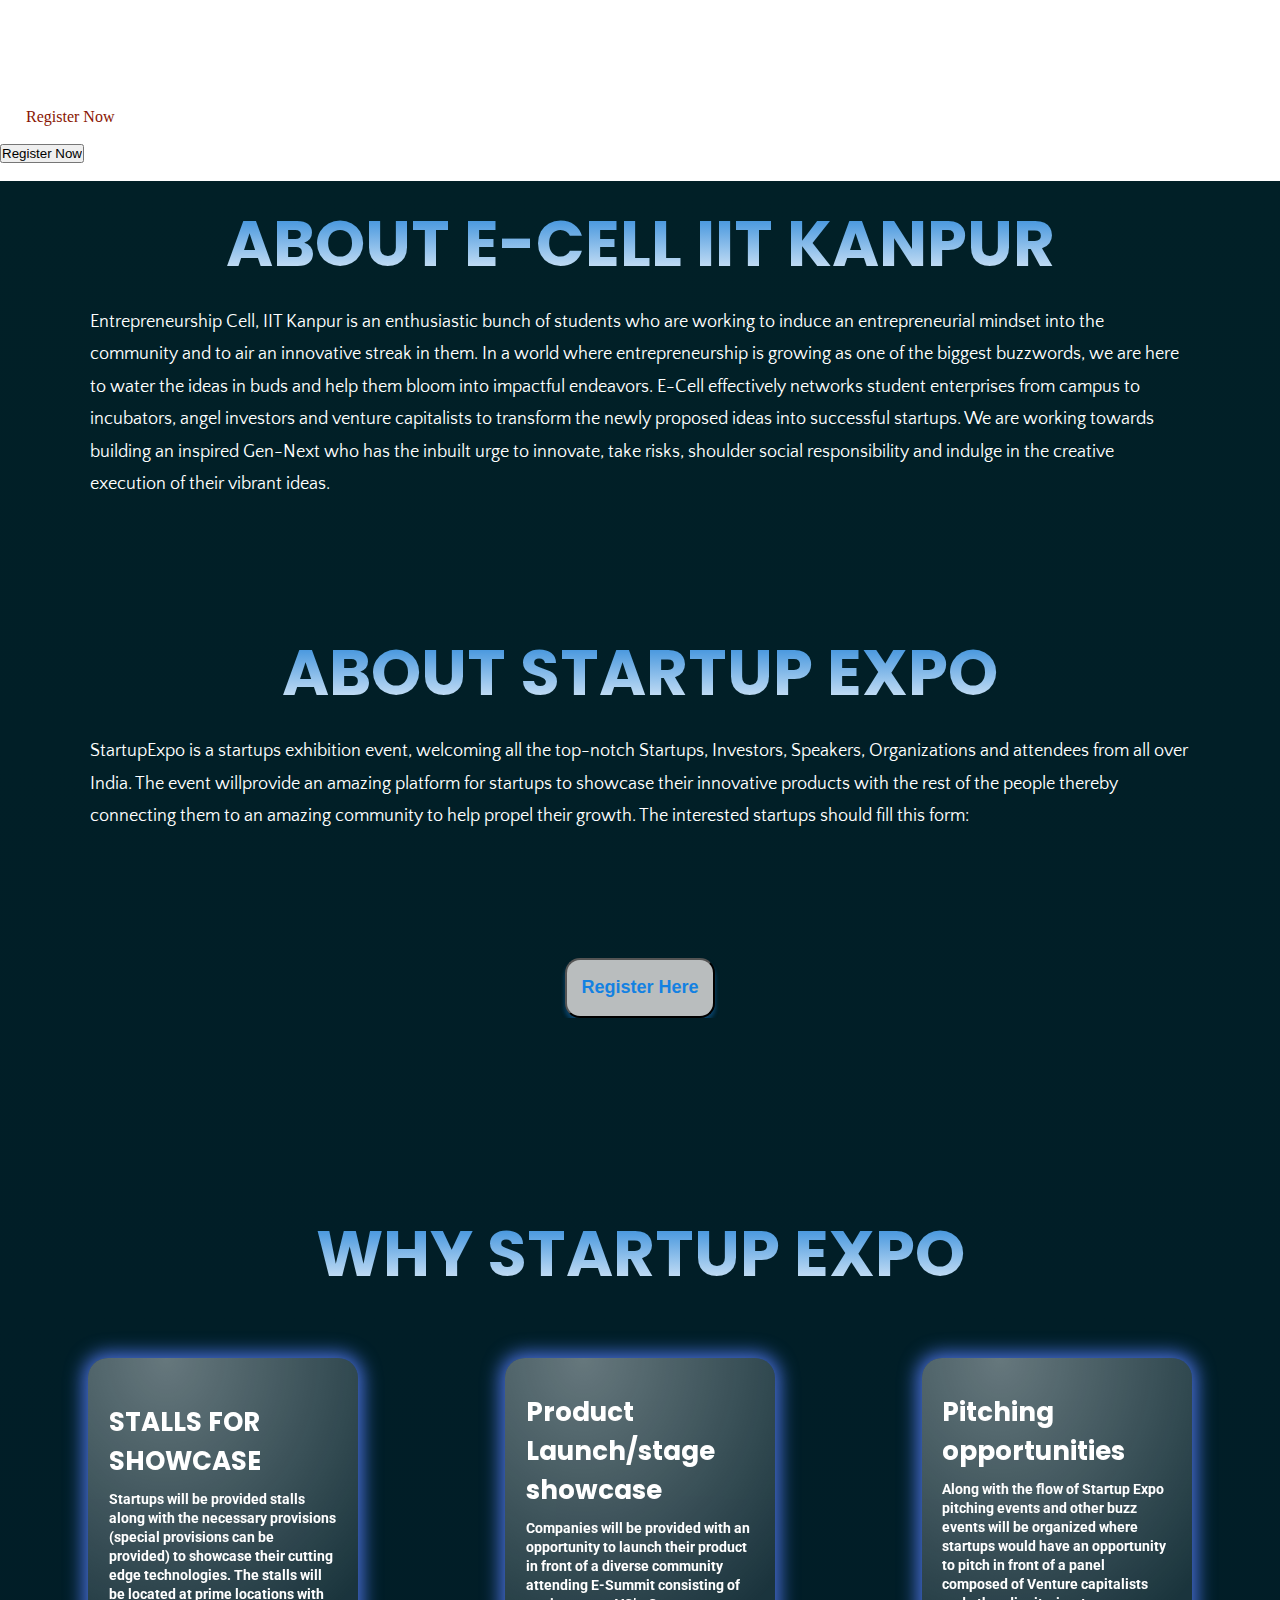
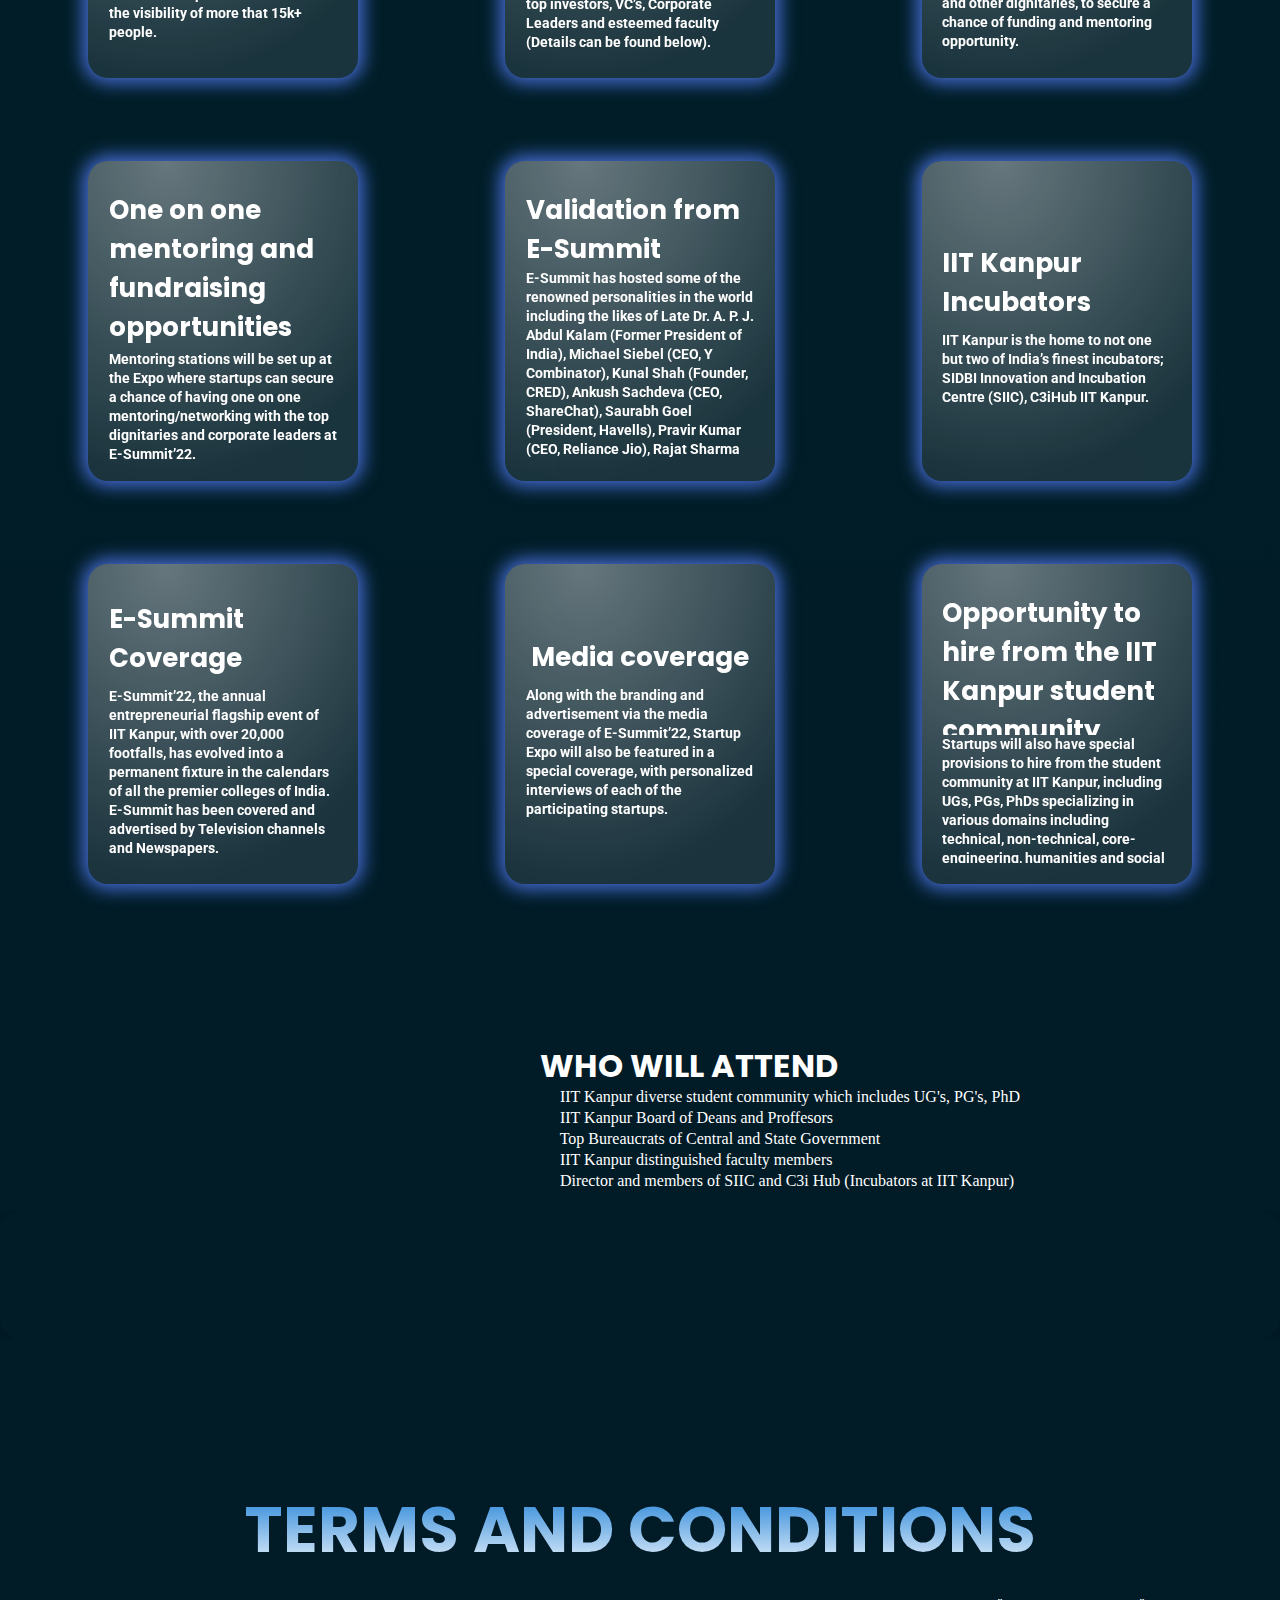
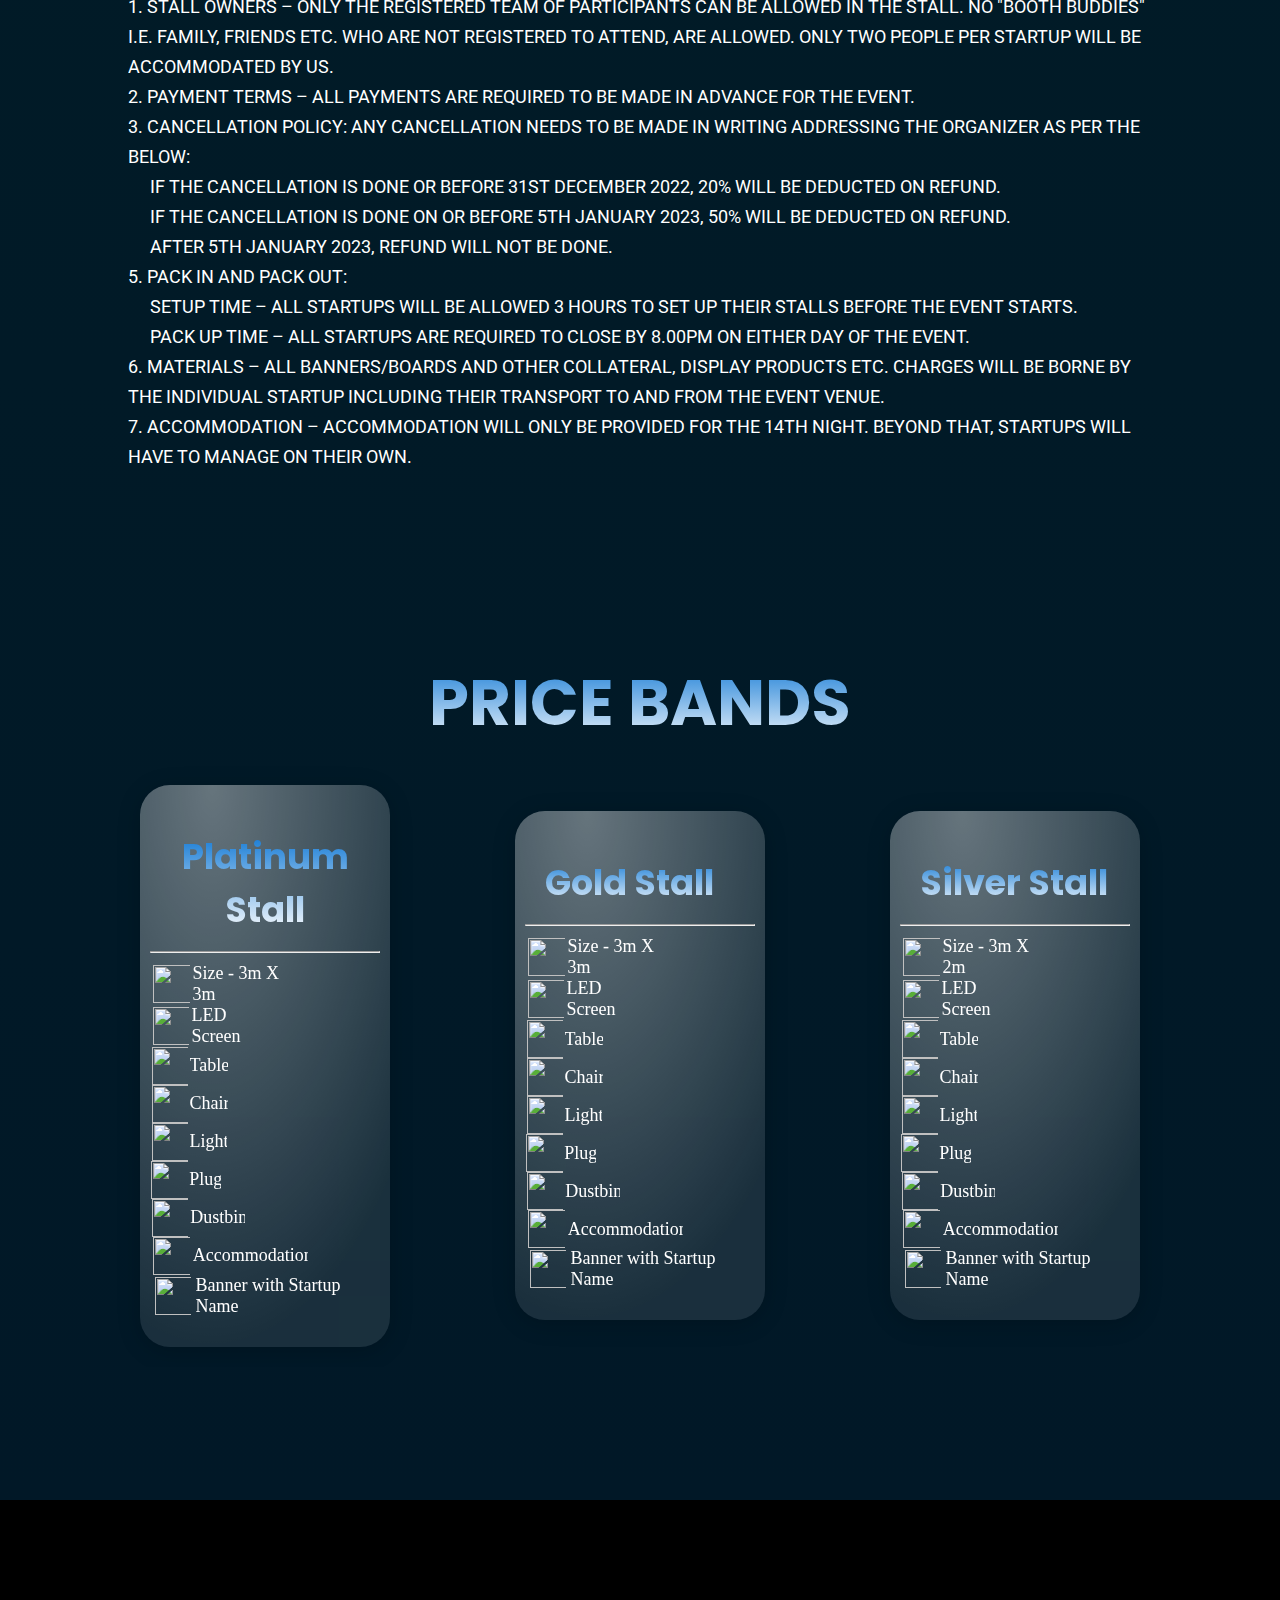
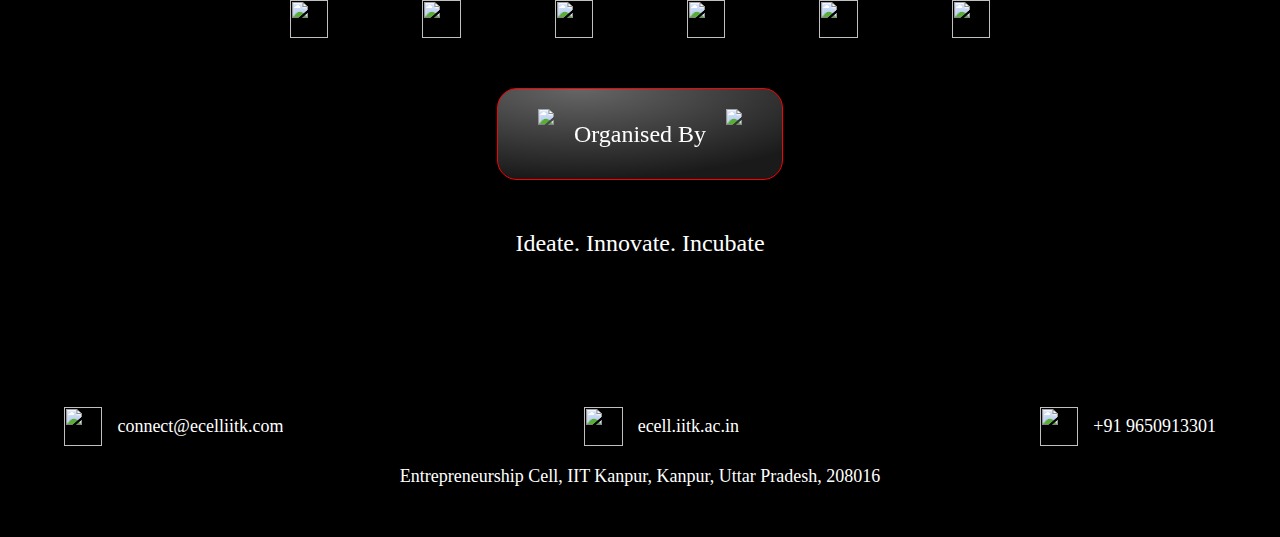
==== index.html @ f37b41d3 "navbar and footer resolved" ====
<!DOCTYPE html>
<html lang="en">
  <head>
    <meta charset="UTF-8" />
    <meta http-equiv="X-UA-Compatible" content="IE=edge" />
    <meta name="viewport" content="width=device-width, initial-scale=1.0" />
    <title>Startup Expo</title>
    <link rel="stylesheet" href="CSS/style.css" />
    <link rel="stylesheet" href="CSS/vendor.css" />
    <link rel="stylesheet" href="CSS/home.css" />
    <link rel="shortcut icon" href="img/E_Cell_Logo.png" type="image/x-icon" />
    <!-- <link rel="stylesheet" href="path/to/font-awesome/css/font-awesome.min.css"> -->
    <link
      rel="stylesheet"
      media="screen and (max-width: 900px)"
      href="CSS/mobile.css"
    />
    <link href="https://fonts.googleapis.com/css2?family=Poppins&family=Quattrocento+Sans&family=Ramabhadra&family=Roboto&display=swap" rel="stylesheet">
  </head>

  <body>
    <div
      style="
        background-color: rgb(0, 0, 0, 0.8);
        width: 100vw;
        height: 100vh;
        position: fixed;
        top: 0;
        left: 0;
        z-index: 10;
      "
      class="dull"
    ></div>
    <!-- Home Section  -->
    <div class="navlinks mobile-list vclassresp">
      <ul>
        <div class="nav-close-btn"></div>
        <li><a href="#home">HOME</a></li>
        <li><a href="#about">ABOUT</a></li>
        <li><a href="#competition">WHY EXPO</a></li>
        <li><a href="#exh-map">MAP</a></li>
        <li><a href="#pricing">PRICE</a></li>
        <!-- <li><a href="#speakers">SPEAKERS</a></li> -->
        <li>
          <a
            href="https://forms.gle/kv44EQSAVgBRCWER8"
            target="_blank"
            style="
              background-color: white;
              color: black;
              padding: 10px;
              border-radius: 5px;
            "
            >Register Now</a
          >
        </li>
      </ul>
    </div>
    <nav class="navbar background navback hnavresp">
      <a href="/"
        ><img src="img/E_Cell_Logo.png" alt="" class="src" style="width: 50px"
      /></a>
      <div class="navlinks navlist vclassresp">
        <ul>
          <div class="nav-close-btn"></div>
          <li><a href="#home">HOME</a></li>
          <li><a href="#about">ABOUT</a></li>
          <li><a href="#competition">WHY EXPO</a></li>
          <!-- <li><a href="#competition">COMPETITIONS</a></li> -->
          <li><a href="#exh-map">MAP</a></li>
          <li><a href="#pricing">PRICE</a></li>
          <!-- <li><a href="#sponsors">SPONSORS</a></li> -->
          <li>
            <a
              href="https://forms.gle/kv44EQSAVgBRCWER8"
              target="_blank"
              style="
                background-color: white;
                color: #891502;
                padding: 10px;
                border-radius: 5px;
              "
              >Register Now</a
            >
          </li>
        </ul>
      </div>

      <div class="burger">
        <div class="line"></div>
        <div class="line"></div>
        <div class="line"></div>
      </div>
    </nav>

    <section id="home">
      <!-- <div class="hp-bg">
        <img src="img/home.png" alt="">
      </div> -->
      <div class="homepage">
        
        <div class="home-main">
          <!-- <div class="hp-img">
            <img class="animate-intro" src="img/lg.png" alt="" />
          </div> -->
          
          <div class="hp-content">
            <img src="img/st-expo.png" alt="">
          </div>
          <div class="hp-btn">
            <!-- <button class="home-btn">Get Merchandise</button> -->
            <button onclick="window.location.href = 'https://forms.gle/kv44EQSAVgBRCWER8';" class="home-btn colo">Register Now</button>
          </div>
        </div>
        <img class="gold" src="img/goldsphere.png" alt="" />
      </div>
    </section>
    <div class="for-bg">
    <section id="about">
      <div class="common">
        <div class="abo">
          <!-- <div class="gear">
                    <img src="img/block.png" alt="">
                </div> -->
          <div class="abo-main">
            <!-- <div class="abo-img">
                        <img  class="gear-img"src="img/gear.png" alt="">
                        <div class="triangle">
                            <img style="    position: relative; top: -85px;"  src="img/triangle1.png" alt="">
                            <img src="img/triangle2.png" alt="">
                        </div>
                    </div> -->
            <div class="heading">
              <h1>ABOUT E-CELL IIT KANPUR</h1>
            </div>
            <div class="para">
              <!-- <img class="para-img-1" src="img/exp-ellipse.png" alt=""> -->
              <p>
                Entrepreneurship Cell, IIT Kanpur is an enthusiastic bunch of students who are working to induce an entrepreneurial mindset into the community and to air an innovative streak in them. In a world where entrepreneurship is growing as one of the biggest buzzwords, we are here to water the ideas in buds and help them bloom into impactful endeavors. E-Cell effectively networks student enterprises from campus to incubators, angel investors and venture capitalists to transform the newly proposed ideas into successful startups. We are working towards building an inspired Gen-Next who has the inbuilt urge to innovate, take risks, shoulder social responsibility and indulge in the creative execution of their vibrant ideas.
              </p>
              <!-- <img class="para-img-2" src="img/exp-ellipse.png" alt=""> -->
            </div>
            <div class="heading">
              <h1>ABOUT STARTUP EXPO</h1>
            </div>
            <div class="para">
              <!-- <img class="para-img-1" src="img/exp-ellipse.png" alt=""> -->
              <p>
                StartupExpo is a startups exhibition event, welcoming all the top-notch Startups, Investors, Speakers, Organizations and attendees from all over India. The event willprovide an amazing platform for startups to showcase their innovative products with the rest of the people thereby connecting them to an amazing community to help propel their growth. The interested startups should fill this form:
              </p>
              <!-- <img class="para-img-2" src="img/exp-ellipse.png" alt=""> -->
            </div>
            <div class="abo-btn">
              <button><a href="https://forms.gle/kv44EQSAVgBRCWER8">Register Here</a></button>
            </div>
          </div>
        </div>
      </div>
    </section>

    <section id="competition">
      <!-- <video autoplay muted loop class="video-bg">
        <source src="bg-video/competitions.mp4" type="video/mp4" />
        Your browser does not support video tag.
      </video> -->
      <div class="Competition common item-wrap">
        <div class="heading">
          <h1>WHY STARTUP EXPO</h1>
        </div>
        <div class="comp-row">
          <div class="comp-card card">
              <div class="comp-head">
                <h1>STALLS FOR SHOWCASE</h1>
              </div>
              <div class="comp-cont">
                <h3>Startups will be provided stalls along with the necessary provisions (special provisions can be provided) to showcase their cutting edge technologies. The stalls will be located at prime locations with the visibility of more that 15k+ people.</h3>
              </div>
          </div>
          <div class="comp-card card">
              <div class="comp-head">
                <h1>Product Launch/stage showcase</h1>
              </div>
              <div class="comp-cont">
                <h3>Companies will be provided with an opportunity to launch their product in front of a diverse community attending E-Summit consisting of top investors, VC’s, Corporate Leaders and esteemed faculty (Details can be found below).
                </h3>
              </div>
          </div>
          <div class="comp-card card">
              <div class="comp-head">
                <h1>Pitching opportunities</h1>
              </div>
              <div class="comp-cont">
                <h3>Along with the flow of Startup Expo pitching events and other buzz events will be organized where startups would have an opportunity to pitch in front of a panel composed of Venture capitalists and other dignitaries, to secure a chance of funding and mentoring opportunity.</h3>
              </div>
          </div>
          <div class="comp-card card">
              <div class="comp-head">
                <h1>One on one mentoring and fundraising opportunities</h1>
              </div>
              <div class="comp-cont">
                <h3>Mentoring stations will be set up at the Expo where startups can secure a chance of having one on one mentoring/networking with the top dignitaries and corporate leaders at E-Summit’22. 
                </h3>
              </div>
          </div>
          <div class="comp-card card">
              <div class="comp-head">
                <h1>Validation from E-Summit Dignitaries</h1>
              </div>
              <div class="comp-cont">
                <h3>  E-Summit has hosted some of the renowned personalities in the world including the likes of Late Dr. A. P. J. Abdul Kalam (Former President of India), Michael Siebel (CEO, Y Combinator), Kunal Shah (Founder, CRED), Ankush Sachdeva (CEO, ShareChat), Saurabh Goel (President, Havells), Pravir Kumar (CEO, Reliance Jio), Rajat Sharma (Chairman, India TV), Aman Gupta (Founder, Boat), Navin Gurnaney (CEO, Tata Starbucks) among many others. Startup Expo will be the prime location, where such kinds of personalities would visit and interact with the startups.

                </h3>
              </div>
          </div>
          <div class="comp-card card">
              <div class="comp-head">
                <h1>IIT Kanpur Incubators</h1>
              </div>
              <div class="comp-cont">
                <h3>IIT Kanpur is the home to not one but two of India’s finest incubators; SIDBI Innovation and Incubation Centre (SIIC), C3iHub IIT Kanpur. 
                  </h3>
              </div>
          </div>
          <div class="comp-card card">
            <div class="comp-head">
              <h1>E-Summit Coverage</h1>
            </div>
            <div class="comp-cont">
              <h3>E-Summit’22, the annual entrepreneurial flagship event of IIT Kanpur, with over 20,000 footfalls, has evolved into a permanent fixture in the calendars of all the premier colleges of India. E-Summit has been covered and advertised by Television channels and Newspapers.
              </h3>
            </div>
        </div>
          <div class="comp-card card">
            <div class="comp-head">
              <h1>Media coverage</h1>
            </div>
            <div class="comp-cont">
              <h3>Along with the branding and advertisement via the media coverage of E-Summit’22, Startup Expo will also be featured in a special coverage, with personalized interviews of each of the participating startups.
              </h3>
            </div>
        </div>
          <div class="comp-card card">
            <div class="comp-head">
              <h1>Opportunity to hire from the IIT Kanpur student community</h1>
            </div>
            <div class="comp-cont">
              <h3>Startups will also have special provisions to hire from the student community at IIT Kanpur, including UGs, PGs, PhDs specializing in various domains including technical, non-technical, core-engineering, humanities and social sciences. 
              </h3>
            </div>
        </div>
          
        </div>
      </div>
      <div id="event-popup-container"></div>
    </section>

    <!-- Workshops -->
    <section id="who-will">
      <div class="who">
        <div class="who-img">
          <img src="img/lg.png" alt="">
        </div>
        <div class="who-content">
          <div class="who-heading"><h1>WHO WILL ATTEND</h1></div>
          
          <ul>
            <li><img src="img/square-regular.svg" alt=""> IIT Kanpur diverse student community which includes UG's, PG's, PhD</li>
            <li><img src="img/square-regular.svg" alt=""> IIT Kanpur Board of Deans and Proffesors</li>
            <li><img src="img/square-regular.svg" alt=""> Top Bureaucrats of Central and State Government</li>
            <li><img src="img/square-regular.svg" alt=""> IIT Kanpur distinguished faculty members</li>
            <li><img src="img/square-regular.svg" alt=""> Director and members of SIIC and C3i Hub (Incubators at IIT Kanpur)</li>
          </ul>
        </div>
      </div>
    </section>

    <section id="exh-map">
      <div class="exh-map">
        <!-- <div class="heading">
          <h1>EXHIBITION MAP</h1>
        </div> -->
        <!-- <div class="exh-img"> -->
          <img src="img/exhibition.png" alt="">
        <!-- </div> -->
      </div>
    </section>

    <section id="tnc">
      <div class="tnc">
        <div class="heading ">
          <h1>TERMS AND CONDITIONS</h1>
        </div>
        <div class="tnc-cont">
          <p>
            1. Stall Owners – Only the registered team of participants can be allowed in the stall. No "Booth Buddies" i.e. family, friends etc. who are not registered to attend, are allowed. Only two people per startup will be accommodated by us.
          </p>
          <p>
            2. Payment Terms – All payments are required to be made in advance for the event.
          </p>
          <p>
            3. Cancellation Policy: Any cancellation needs to be made in writing addressing the organizer as per the below:
            <ul>
              <li><img src="img/square-regular.svg" alt=""> If the cancellation is done or before 31st December 2022, 20% will be deducted on refund.</li>
              <li><img src="img/square-regular.svg" alt=""> If the cancellation is done on or before 5th January 2023, 50% will be deducted on refund.</li>
              <li><img src="img/square-regular.svg" alt=""> After 5th January 2023, refund will not be done.</li>
            </ul>
          </p>
          <p>
            5. Pack in and Pack out:
            <ul>
              <li><img src="img/square-regular.svg" alt=""> Setup Time – All startups will be allowed 3 hours to set up their stalls before the event starts.</li>
              <li><img src="img/square-regular.svg" alt=""> Pack up Time – All startups are required to close by 8.00pm on either day of the event.</li>
            </ul>
          </p>
          <p>
            6. Materials – All banners/boards and other collateral, display products etc. charges will be borne by the individual startup including their transport to and from the event venue.
          </p>
          <p>
            7. Accommodation – Accommodation will only be provided for the 14th night. Beyond that, startups will have to manage on their own.
          </p>
          
        </div>
      </div>
    </section>
    <section id="pricing" class="common">
      <div class="heading">
        <h1>PRICE BANDS</h1>
      </div>
      <div class="pri-con">
        <div class="pri-box card">
          <div class="pri-heading heading">
            <h1>Platinum Stall</h1>
          </div>
          <hr>
          <div class="pri-line">
            <img src="img/tick.png" alt="">
            <p>Size - 3m X 3m</p>
          </div>
          <div class="pri-line">
            <img src="img/tick.png" alt="">
            <p>LED Screen</p>
          </div>
          <div class="pri-line">
            <img src="img/tick.png" alt="">
            <p>Table</p>
          </div>
          <div class="pri-line">
            <img src="img/tick.png" alt="">
            <p>Chair</p>
          </div>
          <div class="pri-line">
            <img src="img/tick.png" alt="">
            <p>Light</p>
          </div>
          <div class="pri-line">
            <img src="img/tick.png" alt="">
            <p>Plug</p>
          </div>
          <div class="pri-line">
            <img src="img/tick.png" alt="">
            <p>Dustbin</p>
          </div>
          <div class="pri-line">
            <img src="img/tick.png" alt="">
            <p>Accommodation</p>
          </div>
          <div class="pri-line">
            <img src="img/tick.png" alt="">
            <p>Banner with Startup Name</p>
          </div>
        </div>
        <div class="pri-box card">
          <div class="pri-heading heading">
            <h1>Gold Stall</h1>
          </div>
          <hr>
          <div class="pri-line">
            <img src="img/tick.png" alt="">
            <p>Size - 3m X 3m</p>
          </div>
          <div class="pri-line">
            <img src="img/cross.png" alt="">
            <p>LED Screen</p>
          </div>
          <div class="pri-line">
            <img src="img/tick.png" alt="">
            <p>Table</p>
          </div>
          <div class="pri-line">
            <img src="img/tick.png" alt="">
            <p>Chair</p>
          </div>
          <div class="pri-line">
            <img src="img/tick.png" alt="">
            <p>Light</p>
          </div>
          <div class="pri-line">
            <img src="img/tick.png" alt="">
            <p>Plug</p>
          </div>
          <div class="pri-line">
            <img src="img/tick.png" alt="">
            <p>Dustbin</p>
          </div>
          <div class="pri-line">
            <img src="img/tick.png" alt="">
            <p>Accommodation</p>
          </div>
          <div class="pri-line">
            <img src="img/tick.png" alt="">
            <p>Banner with Startup Name</p>
          </div>
        </div>
        <div class="pri-box card">
          <div class="pri-heading heading">
            <h1>Silver Stall</h1>
          </div>
          <hr>
          <div class="pri-line">
            <img src="img/tick.png" alt="">
            <p>Size - 3m X 2m</p>
          </div>
          <div class="pri-line">
            <img src="img/cross.png" alt="">
            <p>LED Screen</p>
          </div>
          <div class="pri-line">
            <img src="img/tick.png" alt="">
            <p>Table</p>
          </div>
          <div class="pri-line">
            <img src="img/tick.png" alt="">
            <p>Chair</p>
          </div>
          <div class="pri-line">
            <img src="img/tick.png" alt="">
            <p>Light</p>
          </div>
          <div class="pri-line">
            <img src="img/tick.png" alt="">
            <p>Plug</p>
          </div>
          <div class="pri-line">
            <img src="img/tick.png" alt="">
            <p>Dustbin</p>
          </div>
          <div class="pri-line">
            <img src="img/tick.png" alt="">
            <p>Accommodation</p>
          </div>
          <div class="pri-line">
            <img src="img/tick.png" alt="">
            <p>Banner with Startup Name</p>
          </div>
        </div>
      </div>
    </section>

  </div>  
    

    <section class="footer">
      <div class="socials">
        <img src="img/icons/facebook.png" class="icon" />
        <img src="img/icons/messenger.png" class="icon" />
        <img src="img/icons/instagram.png" class="icon" />
        <img src="img/icons/youtube.png" class="icon" />
        <img src="img/icons/linkedin.png" class="icon" />
        <img src="img/icons/twitter.png" class="icon" />
      </div>

      <div class="moto">
        <img src="img/lg.png" />
        <p>Organised By</p>
        <img src="img/ecell-logo.png" />
      </div>

      <p>Ideate. Innovate. Incubate</p>
    </section>

    <section class="contact">
      <div>
        <p style="display: flex; align-items: center">
          <img
            src="img/icons/web.png"
            class="icon"
            style="margin-right: 15px"
          />
          connect@ecelliitk.com
        </p>
        <p style="display: flex; align-items: center">
          <img
            src="img/icons/mail.png"
            class="icon"
            style="margin-right: 15px"
          />
          ecell.iitk.ac.in
        </p>
        <p style="display: flex; align-items: center">
          <img
            src="img/icons/phone.png"
            class="icon"
            style="margin-right: 15px"
          />
          +91 9650913301
        </p>
      </div>
      <p>Entrepreneurship Cell, IIT Kanpur, Kanpur, Uttar Pradesh, 208016</p>
    </section>


    <!-- <div class="ellipse-1-1">
      <img src="img/exp-ellipse.png" alt="">
    </div>
    <div class=" ellipse ellipse-1-2"><img src="img/exp-ellipse.png" alt=""></div>
    <div class="ellipse ellipse-1-3"><img src="img/exp-ellipse.png" alt=""></div>
    <div class="ellipse ellipse-1-4"><img src="img/exp-ellipse.png" alt=""></div>
    <div class="ellipse ellipse-1-5"><img src="img/exp-ellipse.png" alt=""></div>
    <div class="ellipse ellipse-1-6"><img src="img/exp-ellipse.png" alt=""></div>

    <div class="ellipse ellipse-2-1">
      <img src="img/exh-ellipse.png" alt="">
    </div>
    <div class="ellipse ellipse-2-2"><img src="img/exh-ellipse.png" alt=""></div>
    <div class="ellipse ellipse-2-3"><img src="img/exh-ellipse.png" alt=""></div>
    <div class="ellipse ellipse-2-4"><img src="img/exh-ellipse.png" alt=""></div> -->
    

    <script src="js/jquery-1.11.3.min.js"></script>
    <script src="js/jquery-migrate-1.2.1.min.js"></script>
    <script src="js/jquery.magnific-popup.min.js"></script>
    <script src="js/jquery.counterup.min.js"></script>
    <script src="js/waypoint.min.js"></script>
    <script src="js/main.js"></script>
  </body>
</html>
---- CSS/style.css ----
@import url('https://fonts.googleapis.com/css2?family=Roboto:ital,wght@0,400;0,500;0,700;0,900;1,400;1,500;1,700;1,900&display=swap');

* {
  margin: 0;
  padding: 0;
  box-sizing: border-box;
  overflow-x: hidden;
}

html {
  scroll-behavior: smooth;
}

body {
  transition: 0.5s ease;
}

a {
  text-decoration: none;
}

li {
  /* list-style: disc outside none; */
  /* display: list-item; */
  margin-left: 1em;

  }
li img{
  width: 7px;
  background-color: white;
}
.common {
  position: relative;
  max-width: 1250px;
  min-height: 100vh;
  margin-left: auto;
  margin-right: auto;
}

.card {
  background: radial-gradient(100% 100% at 28.98% 0%, rgba(255, 255, 255, 0.4) 0%, rgba(255, 255, 255, 0.1) 100%);
  box-shadow: 0px 4px 24px -1px rgb(0 0 0 / 20%);
  backdrop-filter: blur(20px);
  border-radius: 30px;
  display: flex;
  flex-direction: column;
  align-items: center;
  justify-content: center;
}


.for-bg{
  background: linear-gradient(180deg, #012027 0%, #011827 100%);
}
/* Events CSS  */

#Events {
  color: white;
  padding: 100px 0;
  position: relative;
  overflow: hidden;
  background: rgb(0, 0, 0, 0.7);
}

.video-bg {
  position: absolute;
  min-width: 100%;
  min-height: 100%;
  width: auto;
  height: auto;
  top: 50%;
  left: 50%;
  transform: translateX(-50%) translateY(-50%);
  z-index: -1;
}

.eve-info h1 {
  text-align: center;
  margin: 30px 10px;
  font-size: 2.5rem;
}

.eve-info p {
  font-family: 'Roboto', sans-serif;
  font-size: 20px;
  text-align: center;
  margin: 10px 6%;
}

.Eventcard {
  display: flex;
  align-items: center;
  justify-content: space-around;
}

.dull {
  display: none;
}

.eve-card {
  margin: 10px;
}

.mobile-list {
  display: none;
}

.eve-card .circle {
  width: 170px;
  height: 170px;
  border-radius: 50%;
  display: flex;
  flex-direction: column;
  align-items: center;
  justify-content: center;
  position: relative;
  left: 98px;
  top: 60px;
  text-align: center;
  border: 2px solid #E24501;
}

.circle .colo {
  color: #E24501;
  font-size: 27px;
}

.eve-card .rec {
  width: 370px;
  height: 390px;
  background-color: #E98C64;
  border-radius: 25px;
  display: flex;
  flex-direction: column;
  align-items: center;
  justify-content: center;
  padding: 35px;
  text-align: justify;
  font-size: 18px;
}

.eve-btn {
  position: relative;
  top: 45px;
  padding: 15px 34px;
  border-radius: 15px;
  border: none;
  color: #ED4B06;
  font-weight: 600;
  font-size: 17px;
  transition: 0.5s all;
}

.eve-btn:hover {
  background-color: #ED4B06;
  color: white
}

/* About CSS  */

#about {
  margin-top: -10px;
  color: white;
  /* background: url('../img/main.jpg') no-repeat center center/cover; */
  /* background-color: #391F14; */
  /* background: linear-gradient(180deg, #012027 0%, #011827 100%); */
  padding: 10px 0px;
}

.abo {
  display: flex;
  /* position: relative; */
}

.gear img {
  position: absolute;
}

.abo-img {
  display: flex;
}

.abo-img .gear-img {
  position: relative;
  left: 12px;
  top: 2px;
  width: 13%;
  height: 10%;
}

.triangle {
  position: relative;
  left: 35%;
}

.heading {
  font-family: 'Poppins';
  text-align: center;
  margin: 15px 20px;
  font-size: 2.0rem;
  background: linear-gradient(180deg, #0B75D3 0%, #FFFFFF 100%);
  -webkit-background-clip: text;
  -webkit-text-fill-color: transparent;
  background-clip: text;
  /* text-fill-color: transparent; */
}

.para {
  display: flex;
  /* font-family: 'Roboto', sans-serif; */
  font-family: 'Quattrocento Sans';
  font-size: 18px;
  /* text-align: center; */
  margin: 15px 6%;
  margin-bottom: 10%;
  line-height: 180.5%;
}

.abo-btn{
  display: flex;
  justify-content: center;
  /* height: 80px;
  width: 100px; */
  margin-bottom: 20px;
}
.abo-btn a{
  color: #1381E2;
  font-weight: 700;
  font-size: 18px;
  /* line-height: 60px; */
}
.abo-btn button{
  background: rgba(217, 217, 217, 0.85);
  box-shadow: 0px 4px 4px rgba(0, 0, 0, 0.25), 0px 4px 4px rgba(20, 134, 228, 0.54);
  border-radius: 15px;

  
  height: 60px;
  width: 150px;
}
/* .abo-row {
  display: flex;
  justify-content: space-around;
  margin: 7% 10px;
}

.abo-card {
  width: 200px;
  height: 140px;
}

.abo-card h1 {
  font-size: 45px;
}

.abo-card p {
  font-size: 20px;
} */

/* Competiton Style  */
#competition {
  color: white;
  padding: 100px 0;
  position: relative;
  overflow: hidden;
  /* background: linear-gradient(180deg, #012027 0%, #011827 100%); */
}

.comp-card {
  margin: 5%;
  box-sizing: border-box;
  padding: 5%;
  height: 320px;
  width: 270px;
  flex-direction: column;
  background: radial-gradient(100% 100% at 28.98% 0%, rgba(255, 255, 255, 0.4) 0%, rgba(255, 255, 255, 0.1) 100%) /* warning: gradient uses a rotation that is not supported by CSS and may not behave as expected */;
  box-shadow: 0px 4px 24px -1px rgba(0, 0, 0, 0.2);
  backdrop-filter: blur(20px);
  /* Note: backdrop-filter has minimal browser support */
  box-shadow: 0px 0px 18px 5px rgb(71, 109, 213);
  border-radius: 20px;
  transition: 0.2s all;
  margin: 10%;
}

.comp-card:hover {
  transform: scale(1.05);
  cursor: pointer;
}

.comp-head {
  font-family: 'Poppins';
  font-size: 13px;
  padding: 4% 0;
}
.comp-cont{
  font-family: 'Roboto';
  /* padding: ; */
  font-size: 12px;
  line-height: 19px;
}
.comp-row {
  /* display: flex;
  justify-content: space-around;
  margin: 50px 35px;
  overflow-x: visible; */
  display: grid;
  grid-template-columns: repeat(3,1fr);
  /* text-align: center; */
  place-items: center;
  /* justify-content: center;
  align-items: center; */
  /* margin: 100px; */
}


@media(max-width:900px){
  .comp-row{
    grid-template-columns: repeat(2,1fr);
  }
}
@media(max-width:480px){
  #competition{
    padding: 0;
  }
  .comp-row{
    margin: 20px 30px;
    grid-template-columns: repeat(1,1fr);
  }
}

  

/* Who will  */

#who-will ul{
  /* background: linear-gradient(180deg, #012027 0%, #011827 100%); */
  /* list-style-type: disc; */
}
.who{
  display: flex;
  justify-content: space-evenly;
  align-items: center;
  color: white;
  
}
.who-img{
  display: flex;
  justify-content: center;
  align-items: center;
  margin: 20px;
}
.who-heading{
  width: 100%;
  line-height: 40px;
  font-family: Poppins;
}
.who-content{
  display: flex;
  justify-content: center;
  align-items: center;
  flex-direction: column;
  margin: 20px;
  line-height: 21px;
}
.who-img img{
  width: 69%;
  
}
.who-content h1{
  font-size: 36;
}

@media(max-width:480px){
  .who{
    flex-direction: column;
    justify-content: center;
    align-items: center;
  }
  .who-heading{
    text-align: center;
  }
}






/* exhibition map  */
#exh-map{
  /* background: linear-gradient(180deg, #05152C 0%, #06101A 100%); */
}
.exh-map{
  /* background: radial-gradient(100% 100% at 28.98% 0%, rgba(255, 255, 255, 0.4) 0%, rgba(255, 255, 255, 0.1) 100%) warning: gradient uses a rotation that is not supported by CSS and may not behave as expected; */
  box-shadow: 0px 4px 24px -1px rgba(0, 0, 0, 0.2);
  backdrop-filter: blur(20px);
  /* Note: backdrop-filter has minimal browser support */

  border-radius: 20px;

  margin: 0% 0%;

  display: flex;
  justify-content: center;
  flex-direction: column;
  align-items: center;
  padding: 5% 35%;
}
.exh-map img{
  width: 95%;
}

@media(max-width:900px){
  .exh-map{
    padding: 5% 25%;
  }
}
@media(max-width:480px){
  .exh-map{
    padding: 5% 0%;
  }
}
/* .exh-img img{
  width: 100%;
} */


/* Terms and conditions  */
#tnc{
  background: url(../img/tnc-bg.png);
  background-size: cover;
  background-repeat: no-repeat;
  background-position: center;
}
.tnc{
  font-family: 'Roboto';
  margin: 10%;
  
}
.tnc-cont{
  color: white;
  text-transform: uppercase;
  font-size: 18px;
  line-height: 30px;
}
.tnc-cont li{
  list-style: disc;
}


@media(max-width:480px){
  .tnc{
    margin: 5%;
  }
  .tnc-cont{
    font-size: 14px;
    line-height: 28px;
  }
  .heading{
    margin: 0 3%;
    margin-bottom: 15px;
    /* font-size: 1.5rem; */
  }
}









/* Workshops Style  */
#workshop {
  padding: 100px 0;
  background: #010101;
  font-family: 'Open Sans';
  font-style: normal;
  padding: 100px 0;

}

.hm-heading,
.hm-desc,
.ws-container {
  display: flex;
  justify-content: center;
  align-items: center;
  color: white;
  flex-direction: column;
}

.ws-card-container {
  display: flex;
  flex-direction: row;
  /* width: 100%; */
  justify-content: space-between;
}

.hm-heading {
  padding: 30px 0;
  font-weight: 700;
  font-size: 36px;
  line-height: 60px;
  text-align: center;
  text-transform: uppercase;
}

.hm-desc {
  padding: 60px 180px 0 180px;
  font-weight: 400;
  font-size: 24px;
  line-height: 33px;
  text-align: justify;
}

.ws-container {
  padding: 60px 100px;
  background-image: url(../img/ws-images/Ellipse.png);
  background-repeat: no-repeat;
  background-position: center;
  background-size: 450px;
}

.ws-card {
  width: 507px;
  height: 321px;
  background: radial-gradient(100% 100% at 28.98% 0%, rgba(255, 255, 255, 0.4) 0%, rgba(255, 255, 255, 0.1) 100%)
    /* warning: gradient uses a rotation that is not supported by CSS and may not behave as expected */
  ;
  box-shadow: 0px 4px 24px -1px rgba(0, 0, 0, 0.2);
  backdrop-filter: blur(20px);
  /* Note: backdrop-filter has minimal browser support */
  border-radius: 20px;
  display: flex;
  flex-direction: column;
  justify-content: center;
  align-items: center;
  text-align: center;
  margin: 60px;
  z-index: 1;
  border: 1px solid red;
  transition: 0.3s all;
}

.ws-card:hover {
  cursor: pointer;
  transform: scale(1.05)
}

.ws-card img {
  width: 200px;
  height: 200px;
}

.ws-card h3 {
  font-weight: 600;
  font-size: 32px;
  line-height: 44px;
  padding-top: 10px;
}

/* .ws-center-img{
    position: relative;
    bottom: 1185px;
    left: 715px;
    opacity: 1;
}
.ws-center-img img{
    width: 470px;
} */
@media (min-width:901px) {
  .ws-card-container {
    width: 100%;
  }
}

@media (max-width:900px) {
  .ws-card-container {
    flex-direction: column;
    justify-content: center;
  }

  /* .ws-center-img{
        opacity: 0;
    } */
  .ws-container {
    padding: 60px 60px;
  }

  .hm-desc {
    padding: 60px 100px 0 100px;
  }

  .ws-container {
    background: none;
  }
}

@media (max-width:480px) {
  .hm-desc {
    padding: 30px 20px 0 20px;
  }

  .hm-heading {
    font-size: 30px;
  }

  .ws-card {
    width: 325px;
    height: 250px;
    margin: 20px;
  }

  .ws-card img {
    width: 150px;
    height: 150px;
  }
}


/* Speaker Styling  */


/* Speaker Styling  */


* {
  margin: 0;
  padding: 0;
}

@-webkit-keyframes scroll {
  0% {
    transform: translateX(500px);
  }

  100% {
    transform: translateX(calc(-350px *5));
  }
}

@keyframes scroll {
  0% {
    transform: translateX(calc(500px*1));
  }

  100% {
    transform: translateX(calc(-350px*5));
  }
}


.slider {
  /* background: white; */
  /* background: #010101; */
  box-shadow: 0 10px 20px -5px rgba(0, 0, 0, 0.125);
  margin: auto;
  overflow: hidden;
  position: relative;
  width: 100%;
  /* height: 450px; */
  text-align: center;
  overflow: visible;
}

.slider img {
  object-fit: contain;
  padding: 10px 20px;
  /* height: 100px; */
  /* width: 250px; */
}

.slider::before,
.slider::after {
  content: "";
  height: 400px;
  position: absolute;
  width: 200px;
  z-index: 2;
}

.slider::after {
  right: 0;
  top: 0;
  transform: rotateZ(180deg);
}

.slider::before {
  left: 0;
  top: 0;
}

.slider .slide-track {
  -webkit-animation: scroll 15s linear infinite;
  animation: scroll 15s linear infinite;
  display: flex;
  width: calc(-400px*1);
  animation-iteration-count: infinite;
  overflow-x: visible;
}

.slider .slide {
  margin: 0 25px;
  /* height: 500px;
    width: 250px; */
  overflow-x: visible;
}

/* #partners img {
    width: 250px;
    height: 150px;
    padding: 20px;
    object-fit: contain;
  }
  
  #timeline {
    text-align: center;
  } */


.sp-card {
  display: flex;
  flex-direction: column;
  justify-content: center;
  align-items: center;
}

.sp-image img {
  height: 350px;
  width: 350px;
  object-fit: cover;
  border-radius: 175px;
}

.sp-speaker-name {
  width: 361px;
  height: 117px;
  background: radial-gradient(100% 100% at 28.98% 0%, rgba(255, 255, 255, 0.4) 0%, rgba(255, 255, 255, 0.1) 100%)
    /* warning: gradient uses a rotation that is not supported by CSS and may not behave as expected */
  ;
  box-shadow: 0px 4px 24px -1px rgba(0, 0, 0, 0.2);
  backdrop-filter: blur(20px);
  /* Note: backdrop-filter has minimal browser support */
  border-radius: 20px;
  position: relative;
  bottom: 75px;
  border: 4px solid #E36D3D;
  display: flex;
  justify-content: center;
  align-items: center;
}

.sp-speaker-name h3 {
  font-weight: 600;
  font-size: 32px;
  line-height: 44px;
  color: #E36D3D;
}

.sp-button {
  width: 400px;
  height: 100px;
  background: #D9D9D9;
  box-shadow: 0px 4px 4px rgba(245, 83, 10, 0.61);
  border-radius: 20px;
  display: flex;
  justify-content: center;
  align-items: center;
  margin: 25px;
}

.sp-button h3 {
  font-weight: 700;
  font-size: 30px;
  line-height: 33px;
  color: #E36D3D;
  padding-right: 10px;
}

.hm1-heading {
  padding: 30px 0;
  font-weight: 700;
  font-size: 36px;
  line-height: 60px;
  text-align: center;
  text-transform: uppercase;
}

.hm1-desc {
  padding: 60px 180px 0 180px;
  font-weight: 400;
  font-size: 24px;
  line-height: 33px;
  text-align: justify;
}

.hm1-heading,
.hm1-desc {
  display: flex;
  justify-content: center;
  align-items: center;
  color: white;
  flex-direction: column;
}

#speakers {
  background: rgb(0, 0, 0, 0.8);
  font-family: 'Open Sans';
  font-style: normal;
  /* height: 100vh; */
  display: flex;
  flex-direction: column;
  justify-content: center;
  align-items: center;
  position: relative;
  overflow: hidden;
  padding: 100px 0;
}

@media(max-width:900px) {


  /* .sp-container {
        padding: 30px;
    } */
  .hm1-desc {
    padding: 60px 100px 0 100px;
  }

  .sp-button {
    width: 300px;
    height: 80px;
  }

  .sp-button h3 {
    font-size: 24px;
  }
}

@media(max-width:480px) {

  .slider::before,
  .slider::after {
    height: 300px;
    width: 75px;
  }

  .sp-image img {
    height: 250px;
    width: 250px;
    border-radius: 125px;
  }

  .sp-speaker-name {
    width: 261px;
    height: 85px;
  }

  .sp-button {
    width: 252px;
    height: 60px;
  }

  .sp-button h3 {
    font-size: 16px;
  }

  .sp-speaker-name h3 {
    font-size: 24px;
  }

  .hm1-desc {
    padding: 30px 20px 0 20px;
  }

  .hm1-heading {
    font-size: 30px;
  }
}

.quotes {
  display: flex;
  flex-direction: column;
  padding: 100px;
  align-items: center;
  text-align: center;
  background-color: #E98C64;
  position: relative;
}

.quote {
  width: 85%;
  padding: 50px;
  border: 1px solid red;
  border-radius: 10px;
  text-transform: uppercase;
  color: white;
  font-weight: bold;
  font-size: x-large;
  background: radial-gradient(100% 100% at 28.98% 0%, rgba(255, 255, 255, 0.4) 0%, rgba(255, 255, 255, 0.1) 100%);
  box-shadow: 0px 4px 24px -1px rgba(0, 0, 0, 0.2);
  backdrop-filter: blur(20px);
}

.quote p {
  margin: 30px 0;
}

.quotes .back-to-top {
  margin-top: 0px;
  background: #D9D9D9;
  box-shadow: 0px 4px 4px rgba(245, 83, 10, 0.61);
  border-radius: 20px;
  color: #E36D3D;
  font-size: large;
  padding: 15px 25px;
  border: none;
  z-index: 1000;
  margin-top: 50px;
  transition: 0.3s all;
}

.back-to-top:hover {
  cursor: pointer;
  transform: scale(1.1);
  background-color: #e25b26;
  color: white;
}

.footer {
  background-color: black;
  padding: 100px 0;
  color: white;
  text-align: center;
  font-size: x-large;
}

.footer .socials {
  display: flex;
  align-items: center;
  justify-content: space-between;
  width: 70%;
  align-content: center;
  margin: auto;
  max-width: 700px;
}

.footer .moto {
  display: flex;
  align-items: center;
  width: max-content;
  color: white;
  font-size: x-large;
  background: radial-gradient(100% 100% at 28.98% 0%, rgba(255, 255, 255, 0.4) 0%, rgba(255, 255, 255, 0.1) 100%);
  box-shadow: 0px 4px 24px -1px rgba(0, 0, 0, 0.2);
  backdrop-filter: blur(20px);
  border-radius: 20px;
  border: 1px solid red;
  padding: 20px;
  margin: 50px 0;
  align-content: center;
  margin-left: auto;
  margin-right: auto;
}

.footer .moto img {
  height: 5vw;
  object-fit: contain;
  margin: 0 20px;
  max-height: 50px;
}

.contact {
  background-color: black;
  color: white;
  text-align: center;
  font-size: large;
  padding: 50px 0;
}

.icon {
  width: 32px;
  height: 32px;
  object-fit: contain;
}

.contact div {
  display: flex;
  width: 90%;
  align-content: center;
  justify-content: space-between;
  margin: auto;
  margin-bottom: 20px;
}
@media(max-width:640px){
  .contact div{
    flex-direction: column;
  }
  .contact p{
    /* text-align: center; */
    display: flex;
    justify-content: center;
    /* align-items: center; */
  }
}
@media(max-width:480px){
  .contact{
    padding: 25px 0;
    
    /* flex-direction: column; */
  }
  .footer{
    padding: 70px 0;
  }
 
}

/* .ellipse{
  overflow-x: hidden;
}
.ellipse-1-1{
  position: absolute;
  top: 622px;
  left: -245px;
}
.ellipse-1-2{
  position: absolute;
  top: 622px;
  right: -245px;
}
.ellipse-1-3{
  position: absolute;
  top: 1056px;
  left: -245px;
}
.ellipse-1-4{
  position: absolute;
  top: 1056px;
  right: -245px;
}
.ellipse-1-5{
  position: absolute;
  top: 2078px;
  left: -245px;
}
.ellipse-1-6{
  position: absolute;
  top: 2078px;
  right: -245px;
}



.ellipse-2-1{
  position: absolute;
  top: 2785px;
}
.ellipse-2-2{
  position: absolute;
  top: 3066px;
  right: 22px;
} */



/* ************************ Carousel *******************************8 */

.carousel {
  display: flex;
  flex-direction: column;
  width: 80rem;
  position: relative;
}

/* CONTROLS */
.btn-arrow {
  width: 3.6rem;
  height: 3.6rem;

  background-color: #fff;

  border: none;
  border-radius: 50%;
  box-shadow: 0 2.4rem 4.8rem rgba(0, 0, 0, 0.075);

  cursor: pointer;
  position: absolute;

  display: flex;
  align-items: center;
  justify-content: center;

  z-index: 999;
}

.btn-arrow:hover,
.btn-arrow:active {
  background-color: #e6e6e6;
}

.btn-arrow-left {
  top: 34%;
  left: 0;
}

.btn-arrow-right {
  top: 34%;
  right: 0;
}

.icon {
  width: 2.4rem;
  height: 2.4rem;
}

/* SLIDES */
.inner {
  position: relative;
  align-self: center;
  width: 80rem;
  height: 28rem;
  border-radius: 30px;
  overflow: hidden;
}

.container {
  list-style: none;
  /* transform: translate(0%); */
}

.container .slide {
  /* === TO CENTER TEXT === */
  display: flex;
  justify-content: center;
  align-items: center;
  position: absolute;
  width: 80rem;
  transition: all 0.3s;
}

/* DOTS */
.dots {
  margin-top: 1rem;

  display: flex;
  align-items: center;
  justify-content: center;
  gap: 0.8rem;
}

.dot {
  width: 1.6rem;
  height: 1.6rem;

  border-radius: 50%;
  border: none;

  background-color: white;

  cursor: pointer;
}

.dot:hover {
  background-color: red;
}

.dot--active {
  background-color: red;
}

a {
  color: white;
  overflow: visible;
}

/* Popup Modal 
/* ------------------------------------------------------------------ */

.popup-modal {
  max-width: 550px;
  background: #ffffff;
  position: relative;
  margin: 0 auto;
}

.popup-modal .media {
  position: relative;
}

.popup-modal img {
  vertical-align: middle;
}

/* description */

.popup-modal .description-box {
  max-height: 80vh;
  overflow-y: auto;
  padding: 6px 36px 30px;
}

.popup-modal .description-box h4 {
  font: 24px/24px "raleway-heavy", sans-serif;
  color: #891502;
  margin: 5px;
  margin-bottom: 10px;
}

.popup-modal .description-box p {
  font:18px/24px "merriweather-regular", serif;
  color: #2b2b2b;
  margin-bottom: 12px;
}

.popup-modal .description-box ul {
  font: 14px/24px "merriweather-regular", serif;
  color: #8d8d8d;
  font-size: 14px;
  line-height: 18px;
  margin-top: 1px;
}

.register-new {
  background: #FF2929;
}


/* categories */

.popup-modal .categories {
  font: 11px/18px "raleway-heavy", sans-serif;
  text-transform: uppercase;
  letter-spacing: 1px;
  display: block;
  text-align: left;
  color: rgba(0, 0, 0, 0.5);
}

/* link box */

.popup-modal .link-box {
  width: 100%;
  overflow: hidden;
  background: #000000;
}

.popup-modal .link-box a {
  font: 12px/60px "raleway-heavy", sans-serif;
  color: #ffffff;
  text-transform: uppercase;
  letter-spacing: 3px;
  cursor: pointer;
  display: block;
  text-align: center;
  float: left;
  width: 50%;
  -moz-transition: all 0.3s ease-in-out;
  -o-transition: all 0.3s ease-in-out;
  -webkit-transition: all 0.3s ease-in-out;
  -ms-transition: all 0.3s ease-in-out;
  transition: all 0.3s ease-in-out;
}

.popup-modal .link-box a:first-child {
  border-right: 1px solid rgba(200, 200, 200, 0.1);
}

.popup-modal .link-box a:hover {
  background: #FF2929;
  color: #000000;
  border: none;
}

/* media queries - popup-modal */

@media only screen and (max-width: 600px) {
  .popup-modal {
    width: auto;
    margin: 0 20px;
  }
}

/* transition effect for modal popup
/* ------------------------------------------------------------------ */

/* overlay at start */

.mfp-fade.mfp-bg {
  filter: alpha(opacity=0);
  -ms-filter: "progid:DXImageTransform.Microsoft.Alpha(Opacity=0)";
  opacity: 0;
  zoom: 1;
  -moz-transition: all 0.3s ease-in-out;
  -o-transition: all 0.3s ease-in-out;
  -webkit-transition: all 0.3s ease-in-out;
  -ms-transition: all 0.3s ease-in-out;
  transition: all 0.3s ease-in-out;
}

/* overlay animate in */

.mfp-fade.mfp-bg.mfp-ready {
  filter: alpha(opacity=80);
  -ms-filter: "progid:DXImageTransform.Microsoft.Alpha(Opacity=80)";
  opacity: 0.8;
  zoom: 1;
}

/* overlay animate out */

.mfp-fade.mfp-bg.mfp-removing {
  filter: alpha(opacity=0);
  -ms-filter: "progid:DXImageTransform.Microsoft.Alpha(Opacity=0)";
  opacity: 0;
  zoom: 1;
}

/* content at start */

.mfp-fade.mfp-wrap .mfp-content {
  filter: alpha(opacity=0);
  -ms-filter: "progid:DXImageTransform.Microsoft.Alpha(Opacity=0)";
  opacity: 0;
  zoom: 1;
  -moz-transform: translateY(-100%);
  -o-transform: translateY(-100%);
  -webkit-transform: translateY(-100%);
  -ms-transform: translateY(-100%);
  transform: translateY(-100%);
  -moz-transition: all 0.3s ease-in-out;
  -o-transition: all 0.3s ease-in-out;
  -webkit-transition: all 0.3s ease-in-out;
  -ms-transition: all 0.3s ease-in-out;
  transition: all 0.3s ease-in-out;
}

/* content animate in */

.mfp-fade.mfp-wrap.mfp-ready .mfp-content {
  filter: alpha(opacity=100);
  -ms-filter: "progid:DXImageTransform.Microsoft.Alpha(Opacity=100)";
  opacity: 1;
  zoom: 1;
  -moz-transform: translateY(0);
  -o-transform: translateY(0);
  -webkit-transform: translateY(0);
  -ms-transform: translateY(0);
  transform: translateY(0);
}

/* content animate out */

.mfp-fade.mfp-wrap.mfp-removing .mfp-content {
  filter: alpha(opacity=0);
  -ms-filter: "progid:DXImageTransform.Microsoft.Alpha(Opacity=0)";
  opacity: 0;
  zoom: 1;
  -moz-transform: translateY(-100%);
  -o-transform: translateY(-100%);
  -webkit-transform: translateY(-100%);
  -ms-transform: translateY(-100%);
  transform: translateY(-100%);
}




/* Price Band  */

#pricing{
  padding: 40px 0px;
}

.pri-con{
  display: flex;
  align-items: center;
  justify-content: center;
}


.pri-box{
  margin: 20px 5%;
  width: 250px;
  align-items: flex-start;
  padding: 30px 10px;
}

.pri-box hr{
  width: 100%;
  /* margin: 0px 0px 10px; */
  margin-bottom: 10px;
}

/* .pri-box .heading{
  margin: 20px 20px;
  font-size: 1.8rem;
  text-align: center;
} */

.pri-line{
  display: flex;
  align-items: center;
  justify-content: space-around;
}

.pri-line img{
  width: 38px;
  height: 38px;
  margin: 0px 2% 0px 2%;
}

.pri-line p{
  font-size: 18px;
  color: white;
}

@media only screen and (max-width: 768px) {
  .pri-con{
    flex-direction: column;
  }
}

@media only screen and (min-width :768px){
  .pri-heading{
    font-size: 1.1rem;
  }
  
}
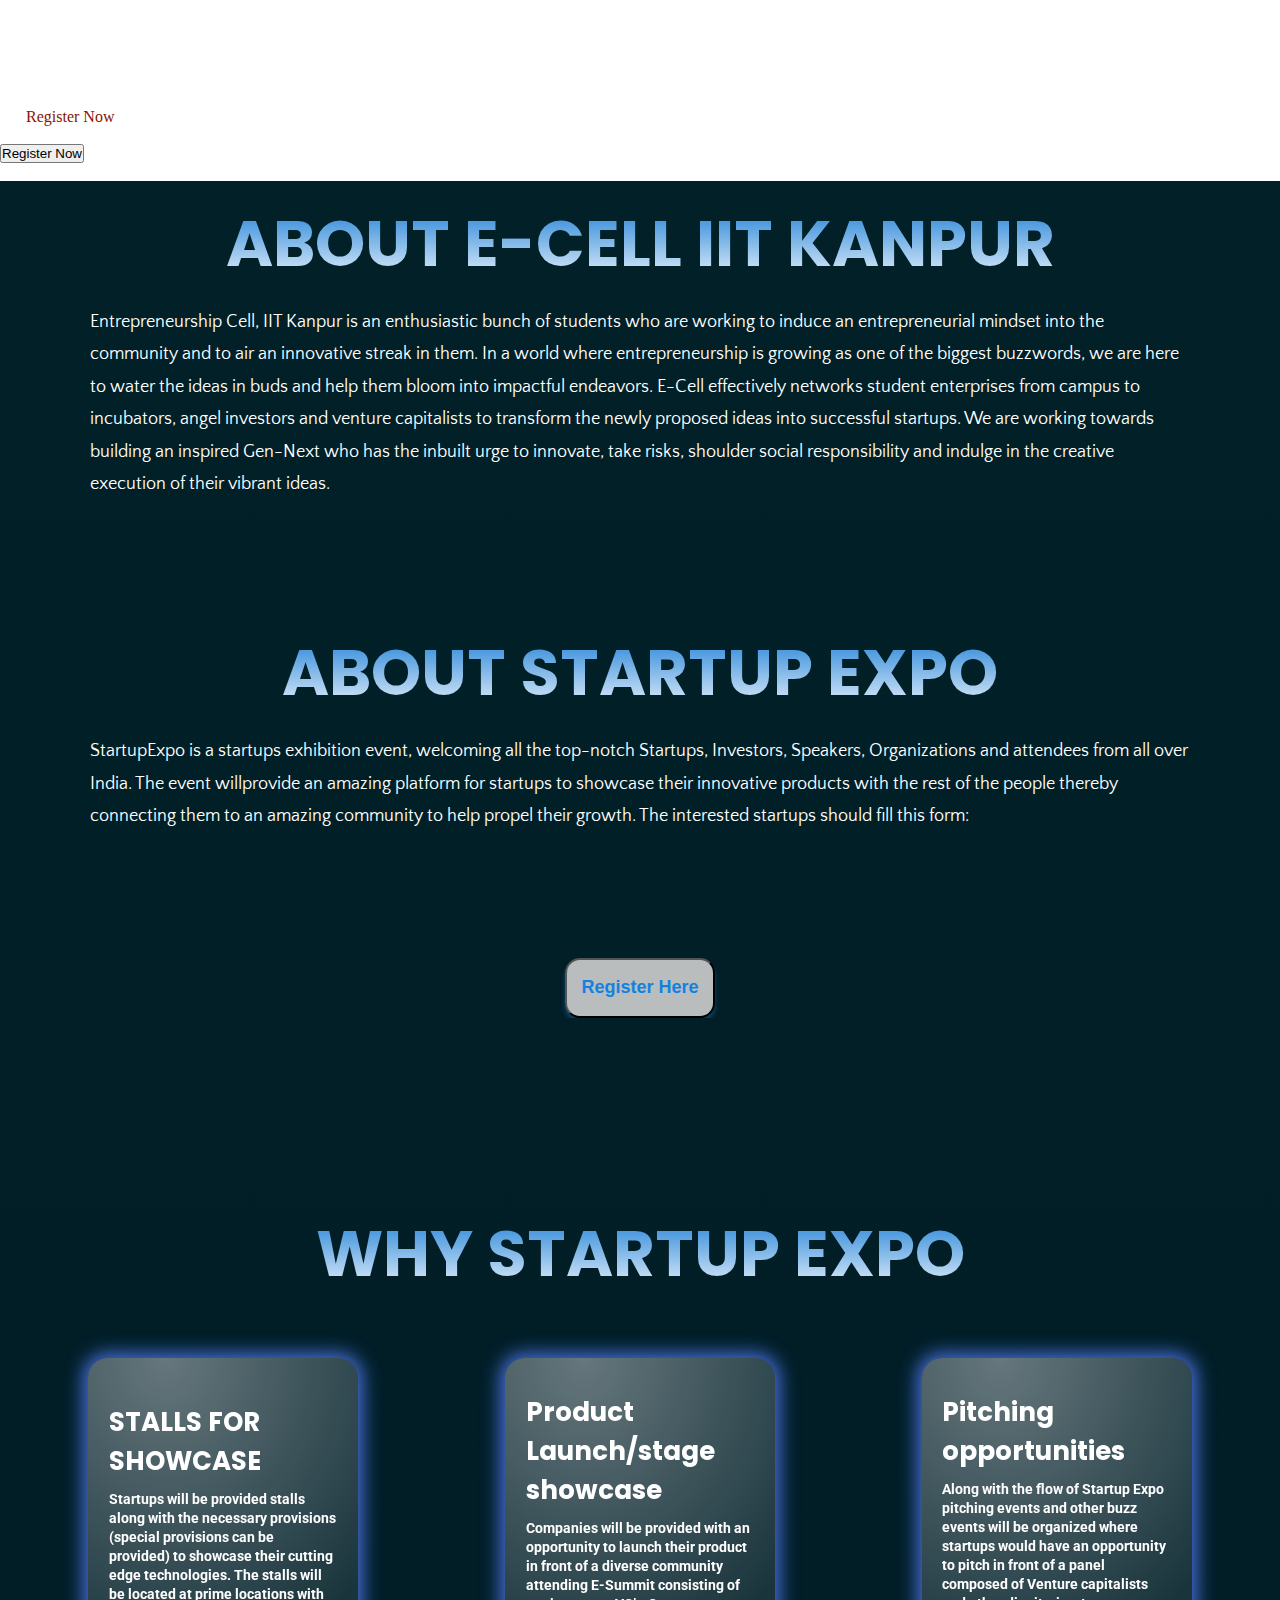
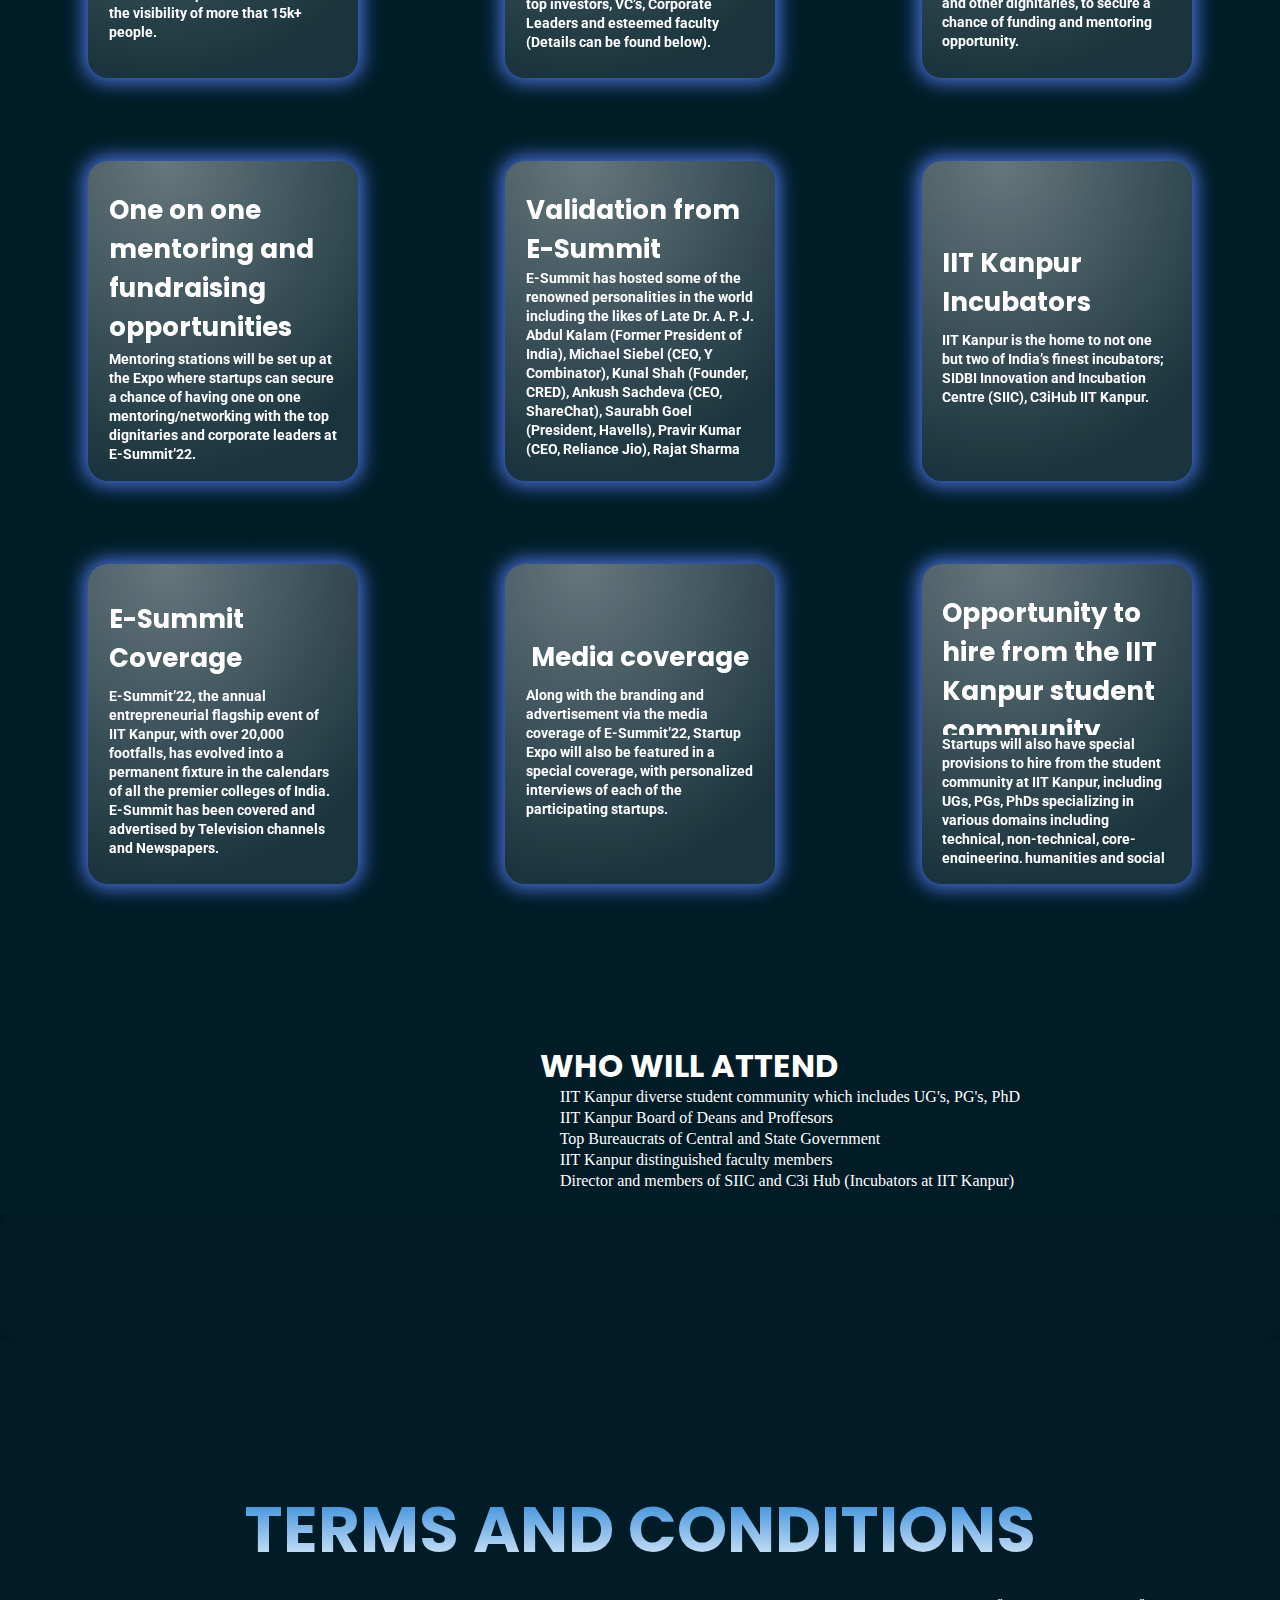
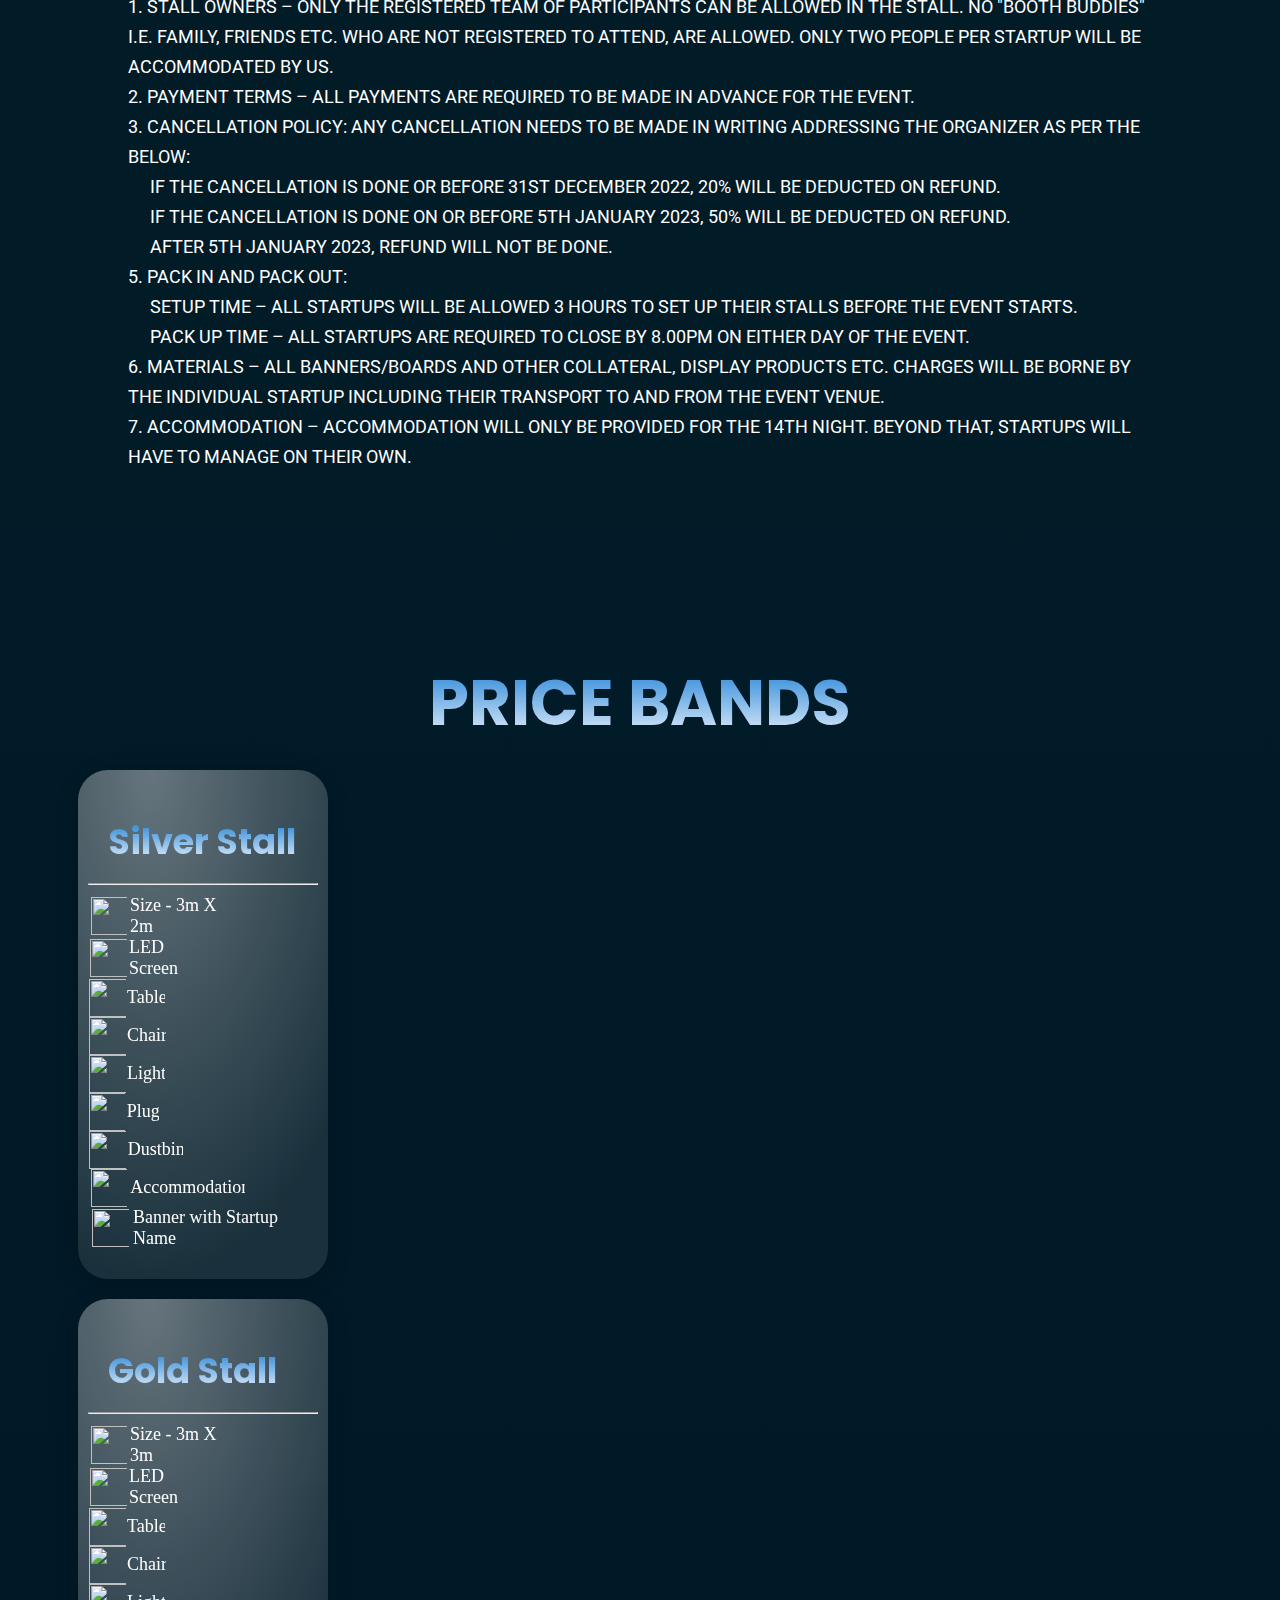
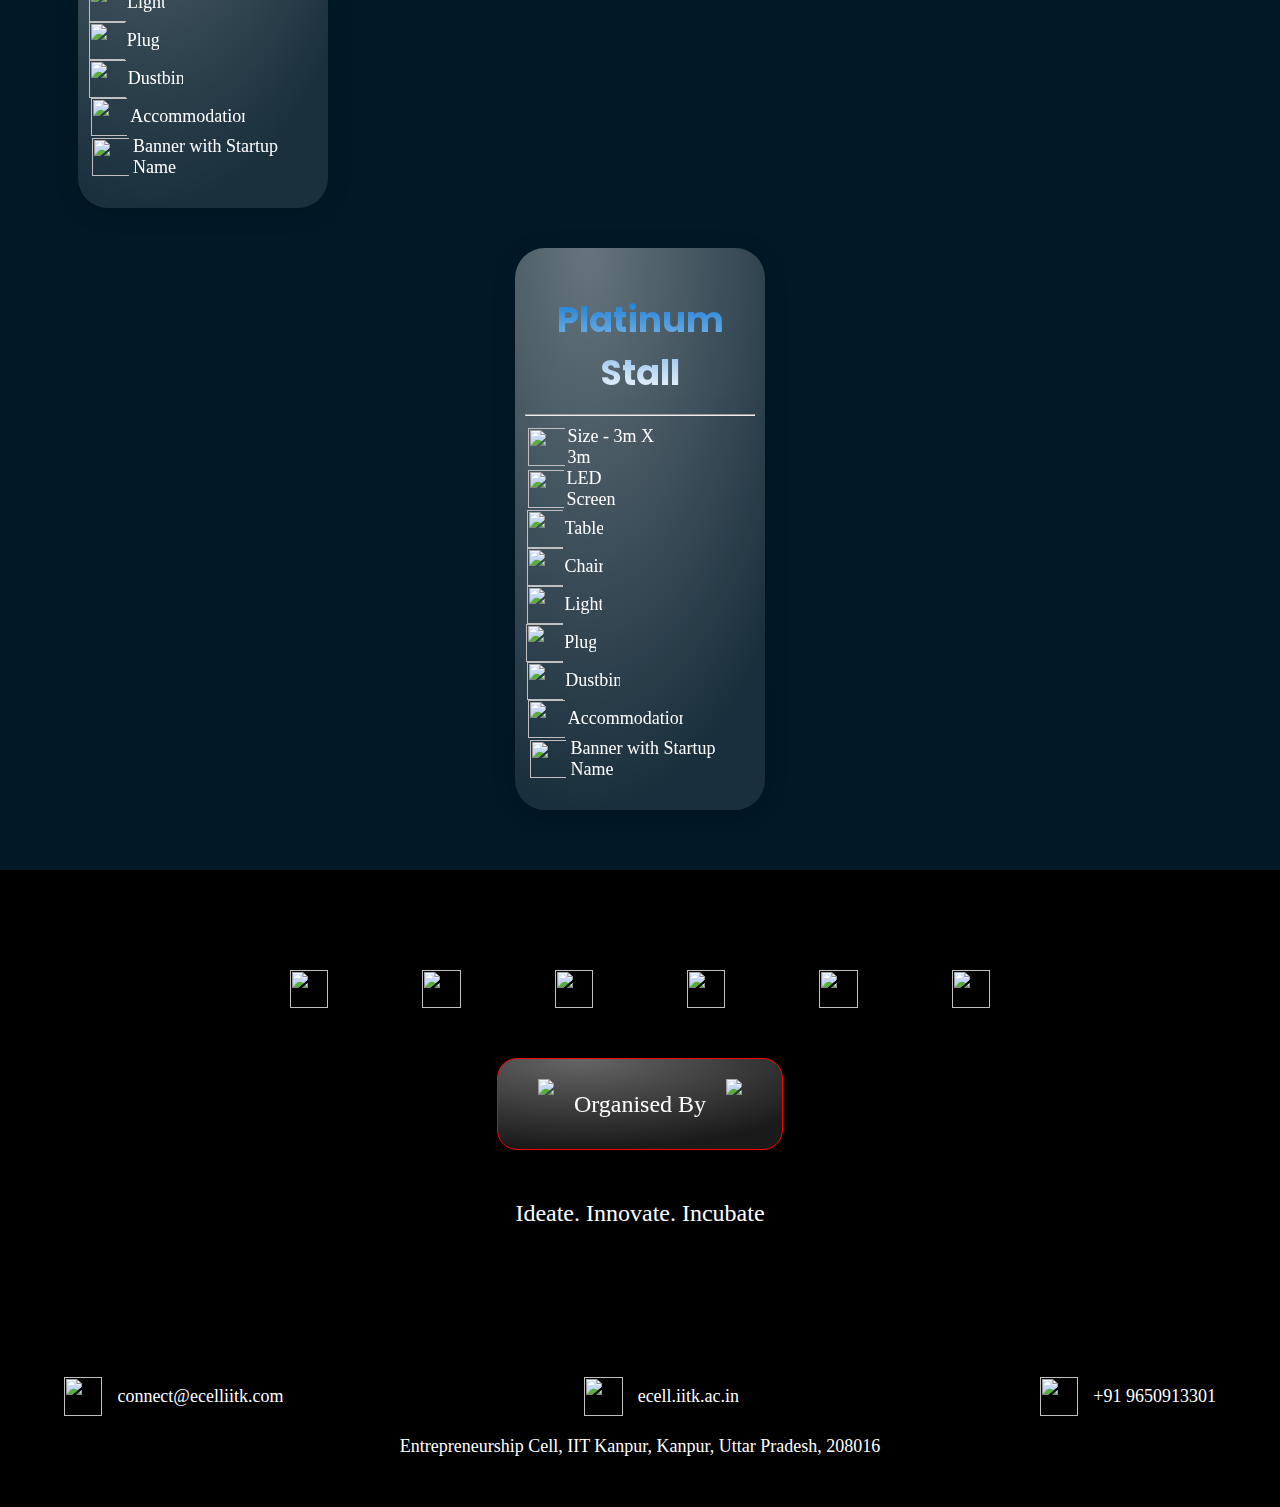
==== commit 3fcb30d3: "price band sequence changed" ====
--- a/index.html
+++ b/index.html
@@ -326,49 +326,48 @@
       <div class="heading">
         <h1>PRICE BANDS</h1>
       </div>
-      <div class="pri-con">
-        <div class="pri-box card">
-          <div class="pri-heading heading">
-            <h1>Platinum Stall</h1>
-          </div>
-          <hr>
-          <div class="pri-line">
-            <img src="img/tick.png" alt="">
-            <p>Size - 3m X 3m</p>
-          </div>
-          <div class="pri-line">
-            <img src="img/tick.png" alt="">
-            <p>LED Screen</p>
-          </div>
-          <div class="pri-line">
-            <img src="img/tick.png" alt="">
-            <p>Table</p>
-          </div>
-          <div class="pri-line">
-            <img src="img/tick.png" alt="">
-            <p>Chair</p>
-          </div>
-          <div class="pri-line">
-            <img src="img/tick.png" alt="">
-            <p>Light</p>
-          </div>
-          <div class="pri-line">
-            <img src="img/tick.png" alt="">
-            <p>Plug</p>
-          </div>
-          <div class="pri-line">
-            <img src="img/tick.png" alt="">
-            <p>Dustbin</p>
-          </div>
-          <div class="pri-line">
-            <img src="img/tick.png" alt="">
-            <p>Accommodation</p>
-          </div>
-          <div class="pri-line">
-            <img src="img/tick.png" alt="">
-            <p>Banner with Startup Name</p>
-          </div>
-        </div>
+      <div class="pri-box card">
+        <div class="pri-heading heading">
+          <h1>Silver Stall</h1>
+        </div>
+        <hr>
+        <div class="pri-line">
+          <img src="img/tick.png" alt="">
+          <p>Size - 3m X 2m</p>
+        </div>
+        <div class="pri-line">
+          <img src="img/cross.png" alt="">
+          <p>LED Screen</p>
+        </div>
+        <div class="pri-line">
+          <img src="img/tick.png" alt="">
+          <p>Table</p>
+        </div>
+        <div class="pri-line">
+          <img src="img/tick.png" alt="">
+          <p>Chair</p>
+        </div>
+        <div class="pri-line">
+          <img src="img/tick.png" alt="">
+          <p>Light</p>
+        </div>
+        <div class="pri-line">
+          <img src="img/tick.png" alt="">
+          <p>Plug</p>
+        </div>
+        <div class="pri-line">
+          <img src="img/tick.png" alt="">
+          <p>Dustbin</p>
+        </div>
+        <div class="pri-line">
+          <img src="img/tick.png" alt="">
+          <p>Accommodation</p>
+        </div>
+        <div class="pri-line">
+          <img src="img/tick.png" alt="">
+          <p>Banner with Startup Name</p>
+        </div>
+      </div>
         <div class="pri-box card">
           <div class="pri-heading heading">
             <h1>Gold Stall</h1>
@@ -411,48 +410,50 @@
             <p>Banner with Startup Name</p>
           </div>
         </div>
-        <div class="pri-box card">
-          <div class="pri-heading heading">
-            <h1>Silver Stall</h1>
-          </div>
-          <hr>
-          <div class="pri-line">
-            <img src="img/tick.png" alt="">
-            <p>Size - 3m X 2m</p>
-          </div>
-          <div class="pri-line">
-            <img src="img/cross.png" alt="">
-            <p>LED Screen</p>
-          </div>
-          <div class="pri-line">
-            <img src="img/tick.png" alt="">
-            <p>Table</p>
-          </div>
-          <div class="pri-line">
-            <img src="img/tick.png" alt="">
-            <p>Chair</p>
-          </div>
-          <div class="pri-line">
-            <img src="img/tick.png" alt="">
-            <p>Light</p>
-          </div>
-          <div class="pri-line">
-            <img src="img/tick.png" alt="">
-            <p>Plug</p>
-          </div>
-          <div class="pri-line">
-            <img src="img/tick.png" alt="">
-            <p>Dustbin</p>
-          </div>
-          <div class="pri-line">
-            <img src="img/tick.png" alt="">
-            <p>Accommodation</p>
-          </div>
-          <div class="pri-line">
-            <img src="img/tick.png" alt="">
-            <p>Banner with Startup Name</p>
-          </div>
-        </div>
+        
+        <div class="pri-con">
+          <div class="pri-box card">
+            <div class="pri-heading heading">
+              <h1>Platinum Stall</h1>
+            </div>
+            <hr>
+            <div class="pri-line">
+              <img src="img/tick.png" alt="">
+              <p>Size - 3m X 3m</p>
+            </div>
+            <div class="pri-line">
+              <img src="img/tick.png" alt="">
+              <p>LED Screen</p>
+            </div>
+            <div class="pri-line">
+              <img src="img/tick.png" alt="">
+              <p>Table</p>
+            </div>
+            <div class="pri-line">
+              <img src="img/tick.png" alt="">
+              <p>Chair</p>
+            </div>
+            <div class="pri-line">
+              <img src="img/tick.png" alt="">
+              <p>Light</p>
+            </div>
+            <div class="pri-line">
+              <img src="img/tick.png" alt="">
+              <p>Plug</p>
+            </div>
+            <div class="pri-line">
+              <img src="img/tick.png" alt="">
+              <p>Dustbin</p>
+            </div>
+            <div class="pri-line">
+              <img src="img/tick.png" alt="">
+              <p>Accommodation</p>
+            </div>
+            <div class="pri-line">
+              <img src="img/tick.png" alt="">
+              <p>Banner with Startup Name</p>
+            </div>
+          </div>
       </div>
     </section>
 
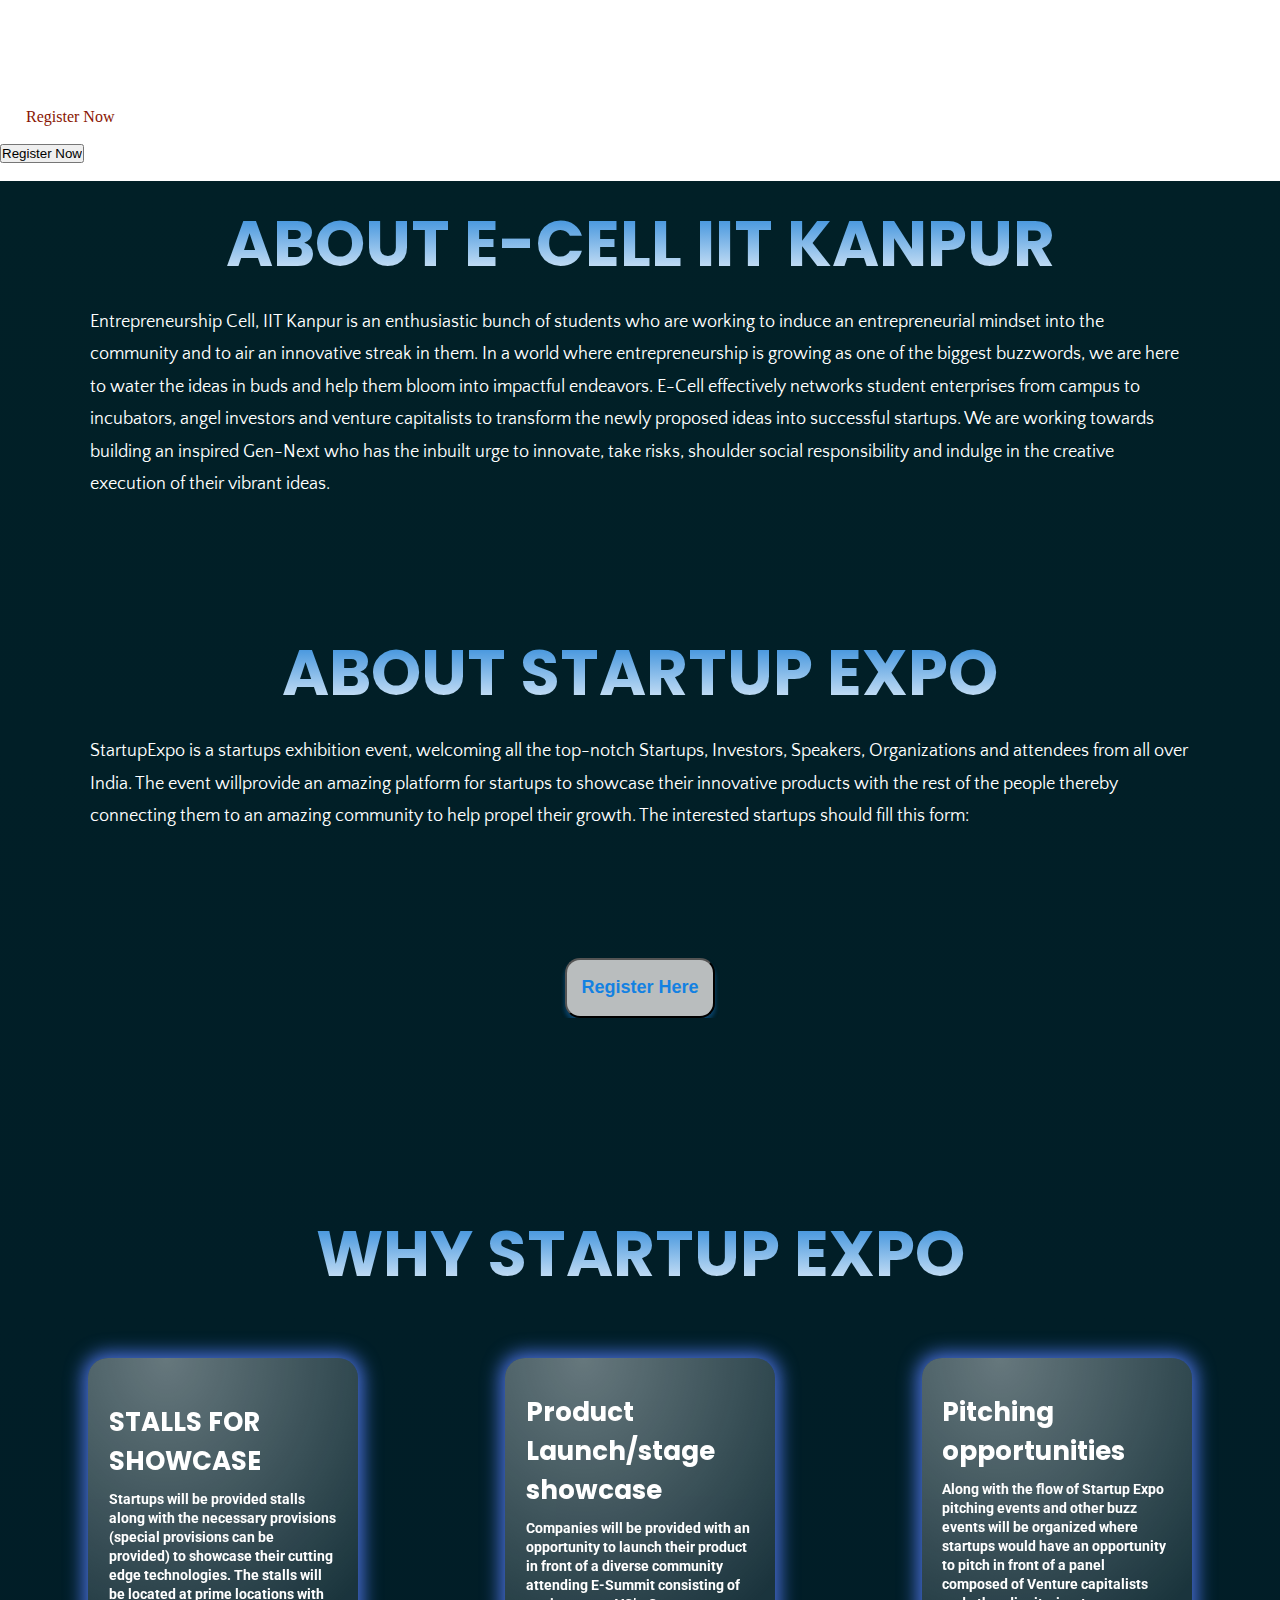
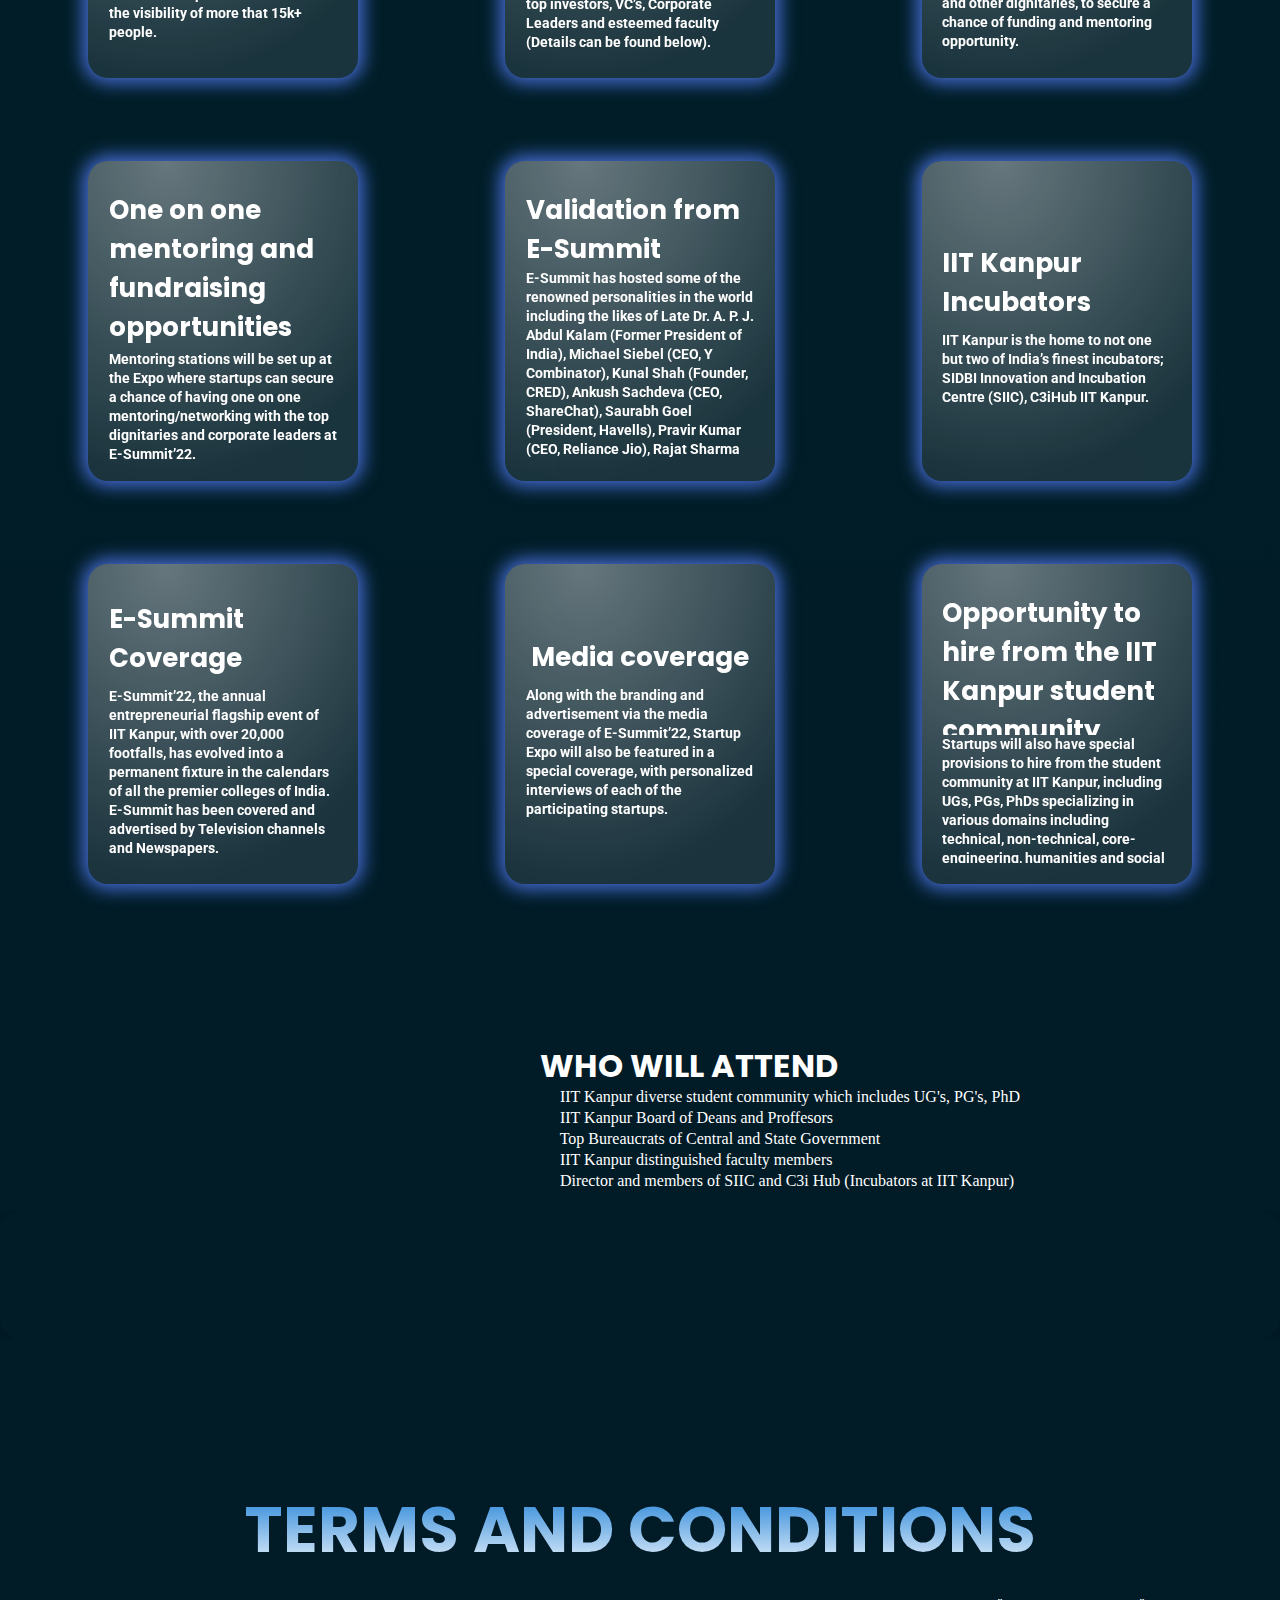
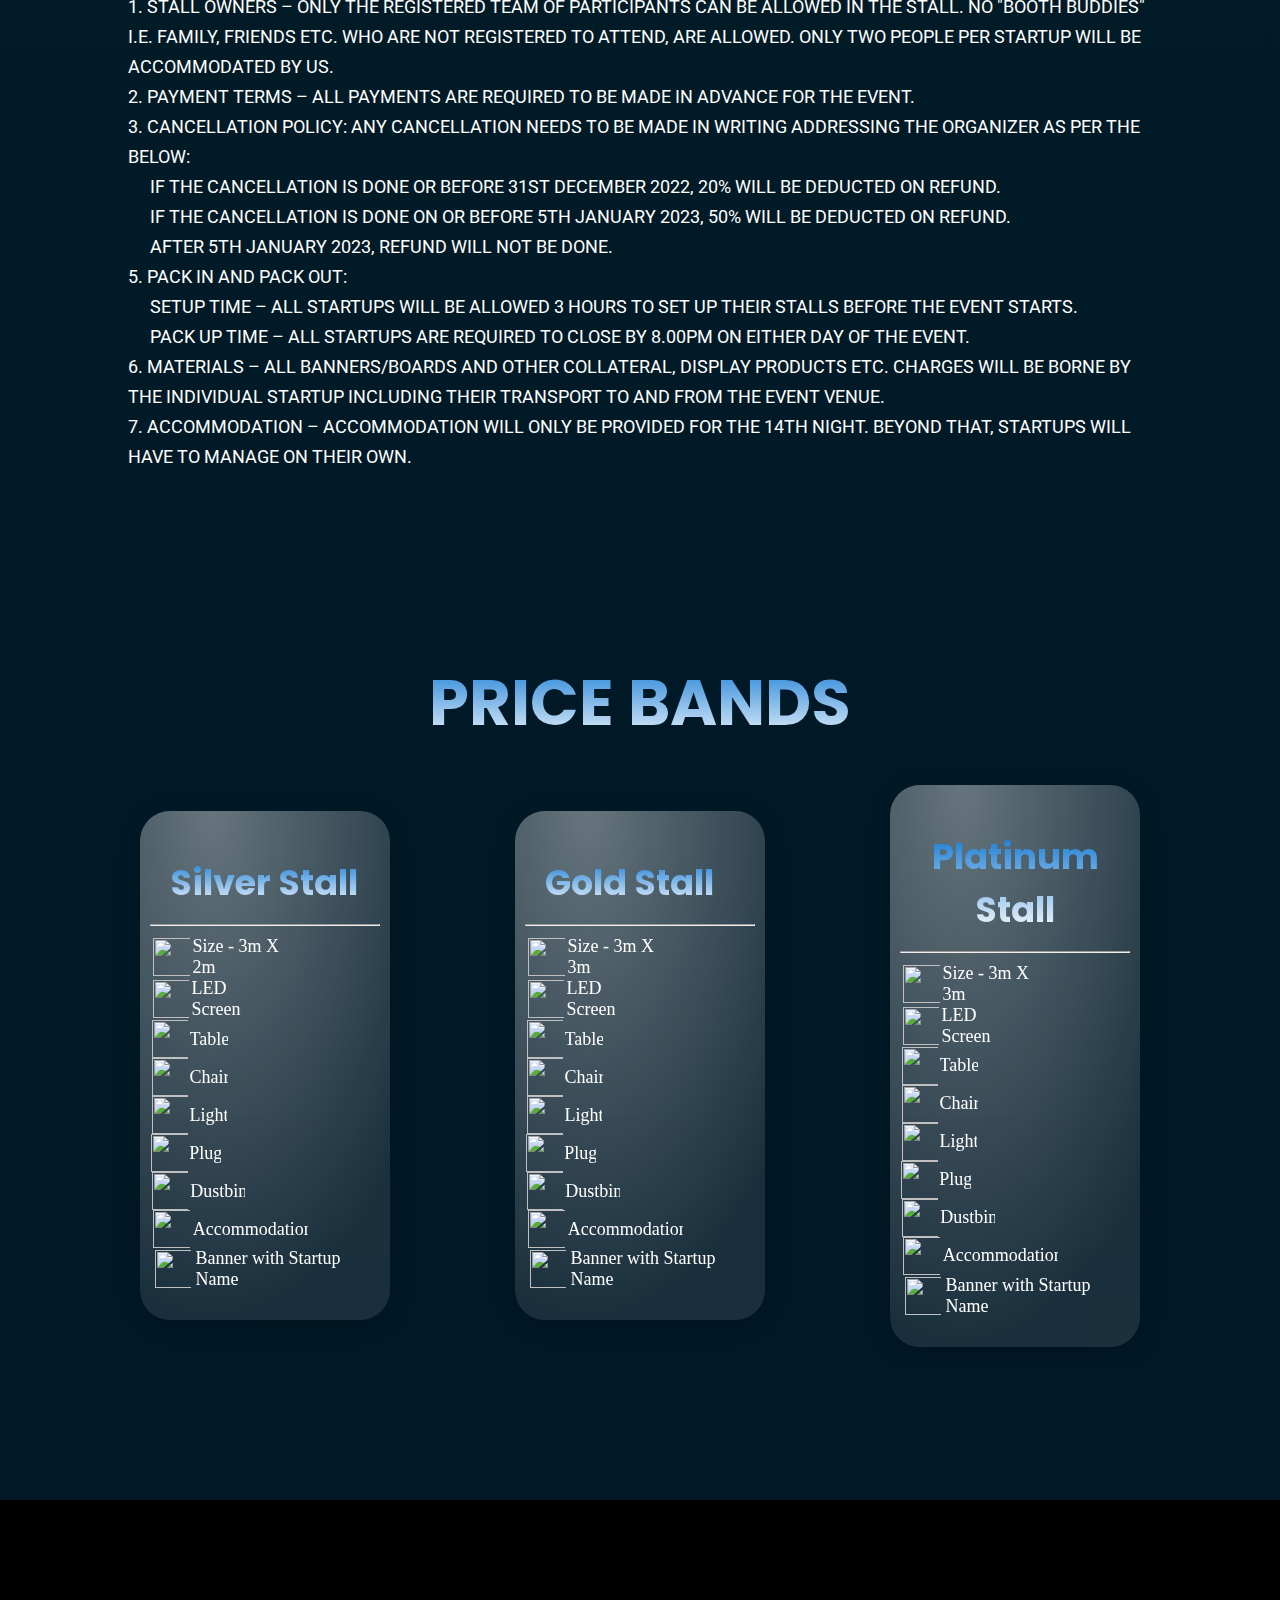
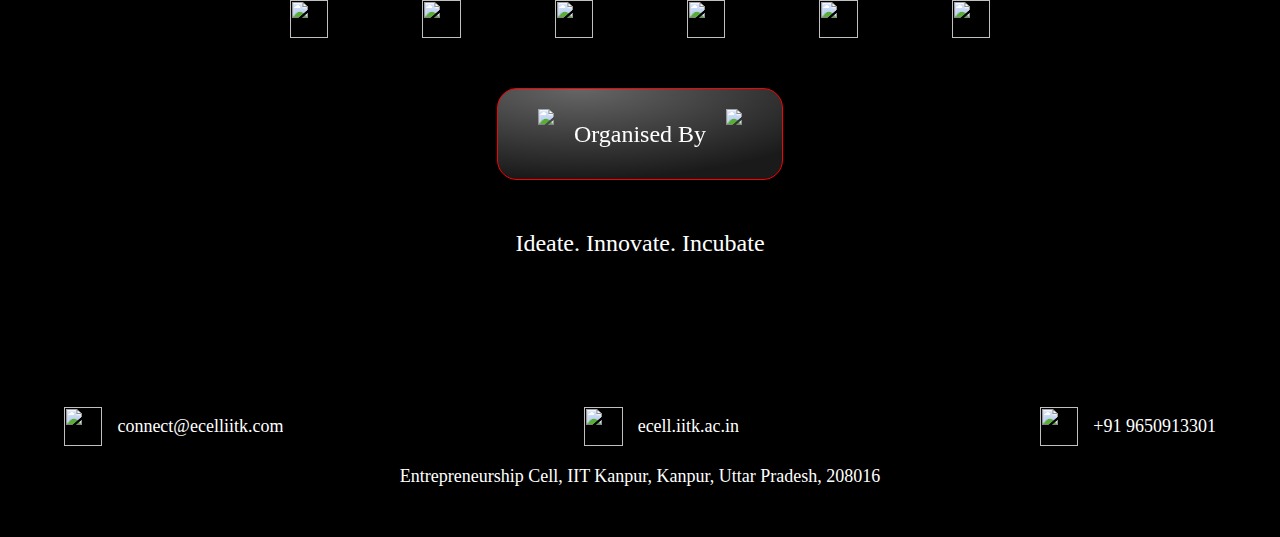
==== commit 467c41e9: "price section resolved" ====
--- a/index.html
+++ b/index.html
@@ -326,48 +326,49 @@
       <div class="heading">
         <h1>PRICE BANDS</h1>
       </div>
-      <div class="pri-box card">
-        <div class="pri-heading heading">
-          <h1>Silver Stall</h1>
-        </div>
-        <hr>
-        <div class="pri-line">
-          <img src="img/tick.png" alt="">
-          <p>Size - 3m X 2m</p>
-        </div>
-        <div class="pri-line">
-          <img src="img/cross.png" alt="">
-          <p>LED Screen</p>
-        </div>
-        <div class="pri-line">
-          <img src="img/tick.png" alt="">
-          <p>Table</p>
-        </div>
-        <div class="pri-line">
-          <img src="img/tick.png" alt="">
-          <p>Chair</p>
-        </div>
-        <div class="pri-line">
-          <img src="img/tick.png" alt="">
-          <p>Light</p>
-        </div>
-        <div class="pri-line">
-          <img src="img/tick.png" alt="">
-          <p>Plug</p>
-        </div>
-        <div class="pri-line">
-          <img src="img/tick.png" alt="">
-          <p>Dustbin</p>
-        </div>
-        <div class="pri-line">
-          <img src="img/tick.png" alt="">
-          <p>Accommodation</p>
-        </div>
-        <div class="pri-line">
-          <img src="img/tick.png" alt="">
-          <p>Banner with Startup Name</p>
-        </div>
-      </div>
+      <div class="pri-con">
+        <div class="pri-box card">
+          <div class="pri-heading heading">
+            <h1>Silver Stall</h1>
+          </div>
+          <hr>
+          <div class="pri-line">
+            <img src="img/tick.png" alt="">
+            <p>Size - 3m X 2m</p>
+          </div>
+          <div class="pri-line">
+            <img src="img/cross.png" alt="">
+            <p>LED Screen</p>
+          </div>
+          <div class="pri-line">
+            <img src="img/tick.png" alt="">
+            <p>Table</p>
+          </div>
+          <div class="pri-line">
+            <img src="img/tick.png" alt="">
+            <p>Chair</p>
+          </div>
+          <div class="pri-line">
+            <img src="img/tick.png" alt="">
+            <p>Light</p>
+          </div>
+          <div class="pri-line">
+            <img src="img/tick.png" alt="">
+            <p>Plug</p>
+          </div>
+          <div class="pri-line">
+            <img src="img/tick.png" alt="">
+            <p>Dustbin</p>
+          </div>
+          <div class="pri-line">
+            <img src="img/tick.png" alt="">
+            <p>Accommodation</p>
+          </div>
+          <div class="pri-line">
+            <img src="img/tick.png" alt="">
+            <p>Banner with Startup Name</p>
+          </div>
+        </div>
         <div class="pri-box card">
           <div class="pri-heading heading">
             <h1>Gold Stall</h1>
@@ -411,49 +412,48 @@
           </div>
         </div>
         
-        <div class="pri-con">
-          <div class="pri-box card">
-            <div class="pri-heading heading">
-              <h1>Platinum Stall</h1>
-            </div>
-            <hr>
-            <div class="pri-line">
-              <img src="img/tick.png" alt="">
-              <p>Size - 3m X 3m</p>
-            </div>
-            <div class="pri-line">
-              <img src="img/tick.png" alt="">
-              <p>LED Screen</p>
-            </div>
-            <div class="pri-line">
-              <img src="img/tick.png" alt="">
-              <p>Table</p>
-            </div>
-            <div class="pri-line">
-              <img src="img/tick.png" alt="">
-              <p>Chair</p>
-            </div>
-            <div class="pri-line">
-              <img src="img/tick.png" alt="">
-              <p>Light</p>
-            </div>
-            <div class="pri-line">
-              <img src="img/tick.png" alt="">
-              <p>Plug</p>
-            </div>
-            <div class="pri-line">
-              <img src="img/tick.png" alt="">
-              <p>Dustbin</p>
-            </div>
-            <div class="pri-line">
-              <img src="img/tick.png" alt="">
-              <p>Accommodation</p>
-            </div>
-            <div class="pri-line">
-              <img src="img/tick.png" alt="">
-              <p>Banner with Startup Name</p>
-            </div>
-          </div>
+        <div class="pri-box card">
+          <div class="pri-heading heading">
+            <h1>Platinum Stall</h1>
+          </div>
+          <hr>
+          <div class="pri-line">
+            <img src="img/tick.png" alt="">
+            <p>Size - 3m X 3m</p>
+          </div>
+          <div class="pri-line">
+            <img src="img/tick.png" alt="">
+            <p>LED Screen</p>
+          </div>
+          <div class="pri-line">
+            <img src="img/tick.png" alt="">
+            <p>Table</p>
+          </div>
+          <div class="pri-line">
+            <img src="img/tick.png" alt="">
+            <p>Chair</p>
+          </div>
+          <div class="pri-line">
+            <img src="img/tick.png" alt="">
+            <p>Light</p>
+          </div>
+          <div class="pri-line">
+            <img src="img/tick.png" alt="">
+            <p>Plug</p>
+          </div>
+          <div class="pri-line">
+            <img src="img/tick.png" alt="">
+            <p>Dustbin</p>
+          </div>
+          <div class="pri-line">
+            <img src="img/tick.png" alt="">
+            <p>Accommodation</p>
+          </div>
+          <div class="pri-line">
+            <img src="img/tick.png" alt="">
+            <p>Banner with Startup Name</p>
+          </div>
+        </div>
       </div>
     </section>
 
